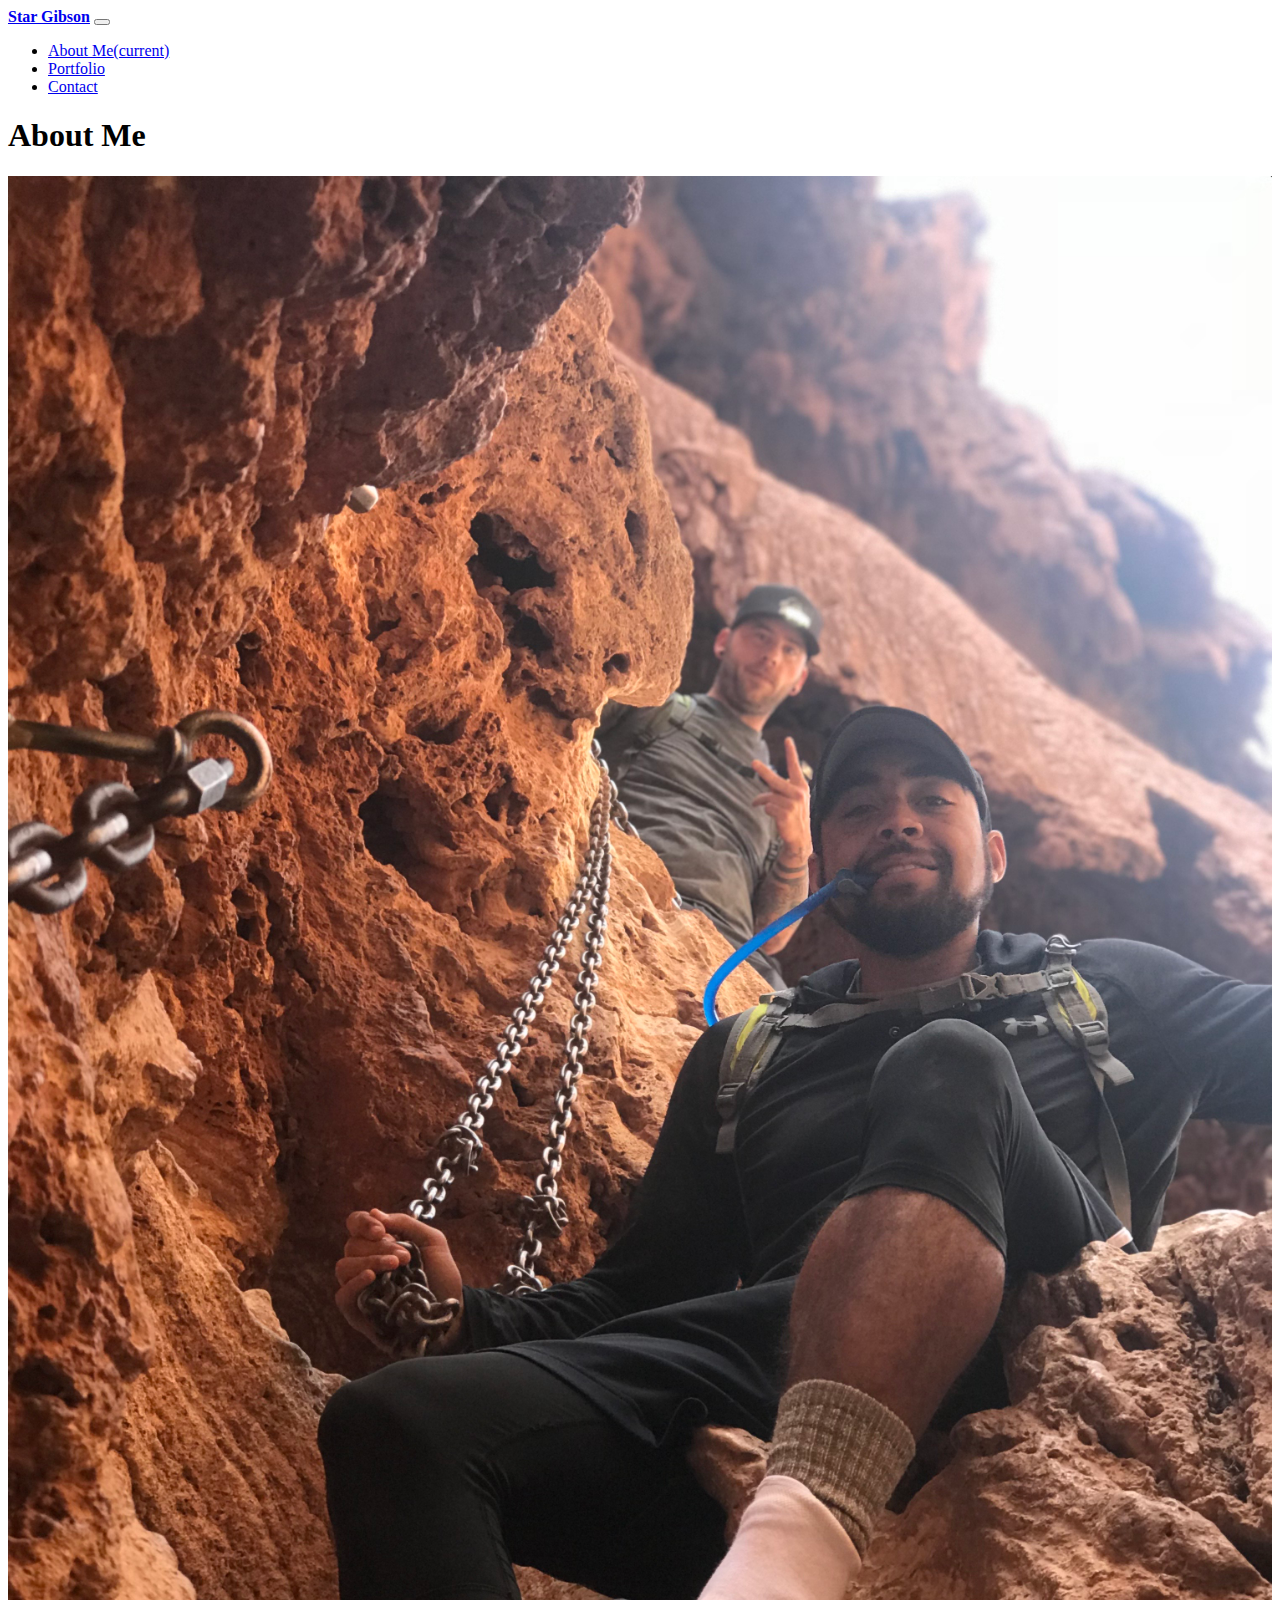
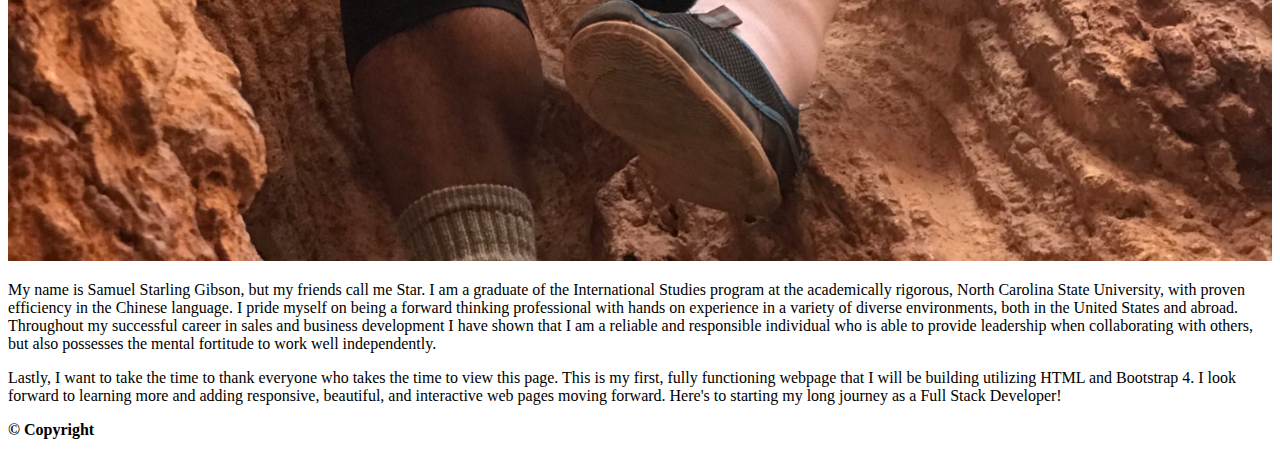
==== index.html @ b69a6e1e "Minor changes to index, added footer to all, completed base code for portfolio" ====
<!DOCTYPE html>
<html lang="en">

<head>
    <meta charset="UTF-8">
    <meta name="viewport" content="width=device-width, initial-scale=1.0">
    <link rel="stylesheet" href="https://cdn.jsdelivr.net/npm/bootstrap@4.5.3/dist/css/bootstrap.min.css"
        integrity="sha384-TX8t27EcRE3e/ihU7zmQxVncDAy5uIKz4rEkgIXeMed4M0jlfIDPvg6uqKI2xXr2" crossorigin="anonymous">
    <title>About Me</title>
</head>

<body>

    <!--Navigation-->
    <nav class="navbar navbar-expand-lg navbar-dark bg-primary">
        <strong><a class="navbar-brand" href="#">Star Gibson</a></strong>
        <button class="navbar-toggler" type="button" data-toggle="collapse" data-target="#navbarSupportedContent"
            aria-controls="navbarSupportedContent" aria-expanded="false" aria-label="Toggle navigation">
            <span class="navbar-toggler-icon"></span>
        </button>
        <div class="collapse navbar-collapse" id="navbarSupportedContent">
            <ul class="navbar-nav ml-auto">
                <li class="nav-item active">
                    <a class="nav-link" href="index.html">About Me<span class="sr-only">(current)</span></a>
                </li>
                <li class="nav-item">
                    <a class="nav-link" href="portfolio.html">Portfolio</a>
                </li>
                <li class="nav-item">
                    <a class="nav-link" href="contact.html">Contact</a>
                </li>
            </ul>
        </div>
    </nav>
    <!--Navigation Ends-->

    <!--Card Begins-->
    <section class="card container mt-5">
        <div class="card-body">
            <div class="container">
                <div class="card-title">
                    <h1>About Me</h1>
                </div>
                <!--Ends Card Title-->
                <!--Start of Row 1-->
                <div class="row">
                    <div class="col-md-4 col-xs-12">
                        <!--Photo-->
                        <p>
                            <img class="image-responsive" src="Photo/IMG_2646.jpeg" width="100%" height="ml-auto" />
                        </p>
                    </div>
                    <!--End of Photo-->
                    <div class="col-md-8">
                        <!--P1-->
                        <p>
                            My name is Samuel Starling Gibson, but my friends call me Star. I am a graduate of the
                            International
                            Studies
                            program at the academically rigorous, North Carolina State University, with proven
                            efficiency in the
                            Chinese
                            language. I pride myself on being a forward thinking professional with hands on experience
                            in a
                            variety of
                            diverse environments, both in the United States and abroad. Throughout my successful career
                            in sales
                            and
                            business development I have shown that I am a reliable and responsible individual who is
                            able to
                            provide
                            leadership when collaborating with others, but also possesses the mental fortitude to work
                            well
                            independently.
                        </p>
                        <!--P2-->
                        <p>
                            Lastly, I want to take the time to thank everyone who takes the time to view this page. This
                            is my
                            first, fully
                            functioning webpage that I will be building utilizing HTML and Bootstrap 4. I look forward
                            to
                            learning more and
                            adding responsive, beautiful, and interactive web pages moving forward. Here's to starting
                            my long
                            journey as a
                            Full Stack Developer!
                        </p>
                    </div>
                </div>
                <!--End of Row-->
            </div>
            <!--End of Container-->
        </div>
        <!--End of Card Body-->
    </section>
    <!--End of Section-->

    <footer class = "py-3">
        <div class ="container text-center">
        <strong><p> &#169; Copyright</p></strong>
    </div>
    </footer>

    <!--JavaScript/jQuery-->
    <script src="https://code.jquery.com/jquery-3.4.1.slim.min.js"
        integrity="sha384-J6qa4849blE2+poT4WnyKhv5vZF5SrPo0iEjwBvKU7imGFAV0wwj1yYfoRSJoZ+n"
        crossorigin="anonymous"></script>
    <script src="https://cdn.jsdelivr.net/npm/popper.js@1.16.0/dist/umd/popper.min.js"
        integrity="sha384-Q6E9RHvbIyZFJoft+2mJbHaEWldlvI9IOYy5n3zV9zzTtmI3UksdQRVvoxMfooAo"
        crossorigin="anonymous"></script>
    <script src="https://stackpath.bootstrapcdn.com/bootstrap/4.4.1/js/bootstrap.min.js"
        integrity="sha384-wfSDF2E50Y2D1uUdj0O3uMBJnjuUD4Ih7YwaYd1iqfktj0Uod8GCExl3Og8ifwB6"
        crossorigin="anonymous"></script>

</body>

</html>
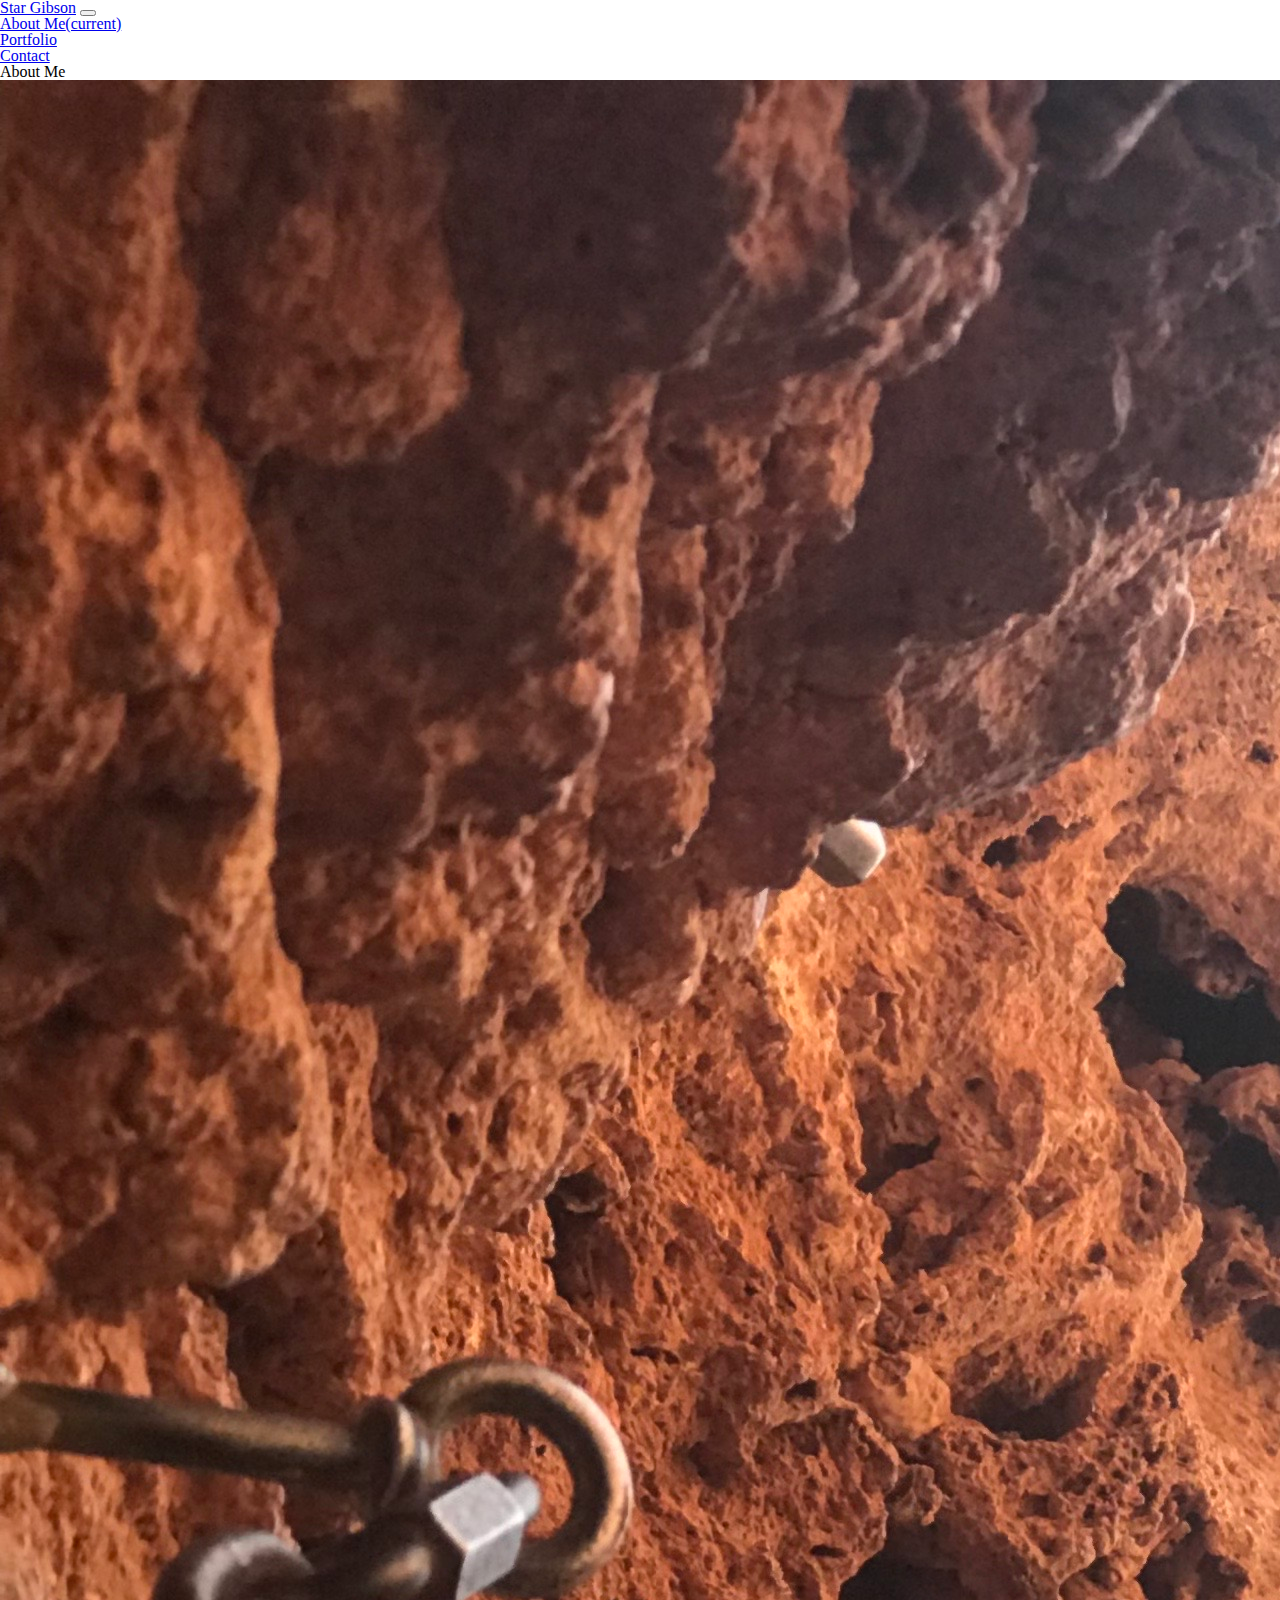
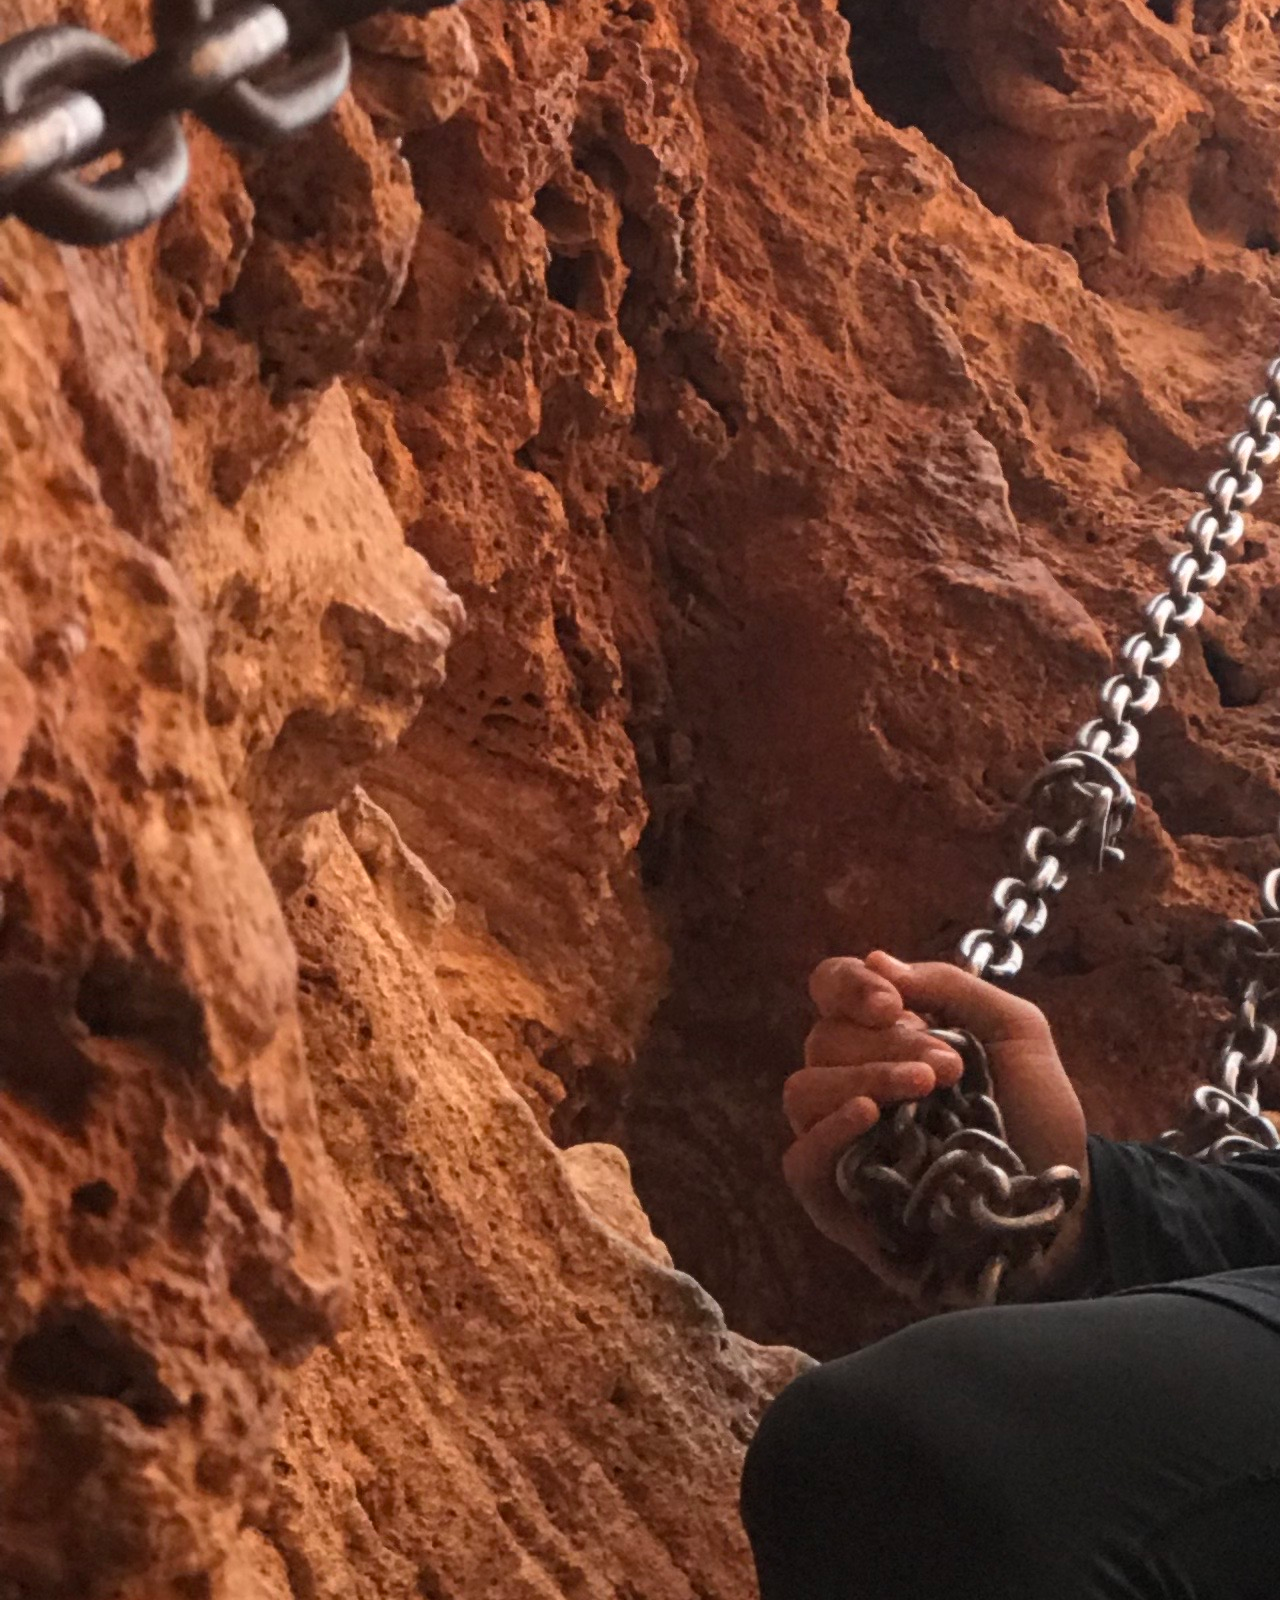
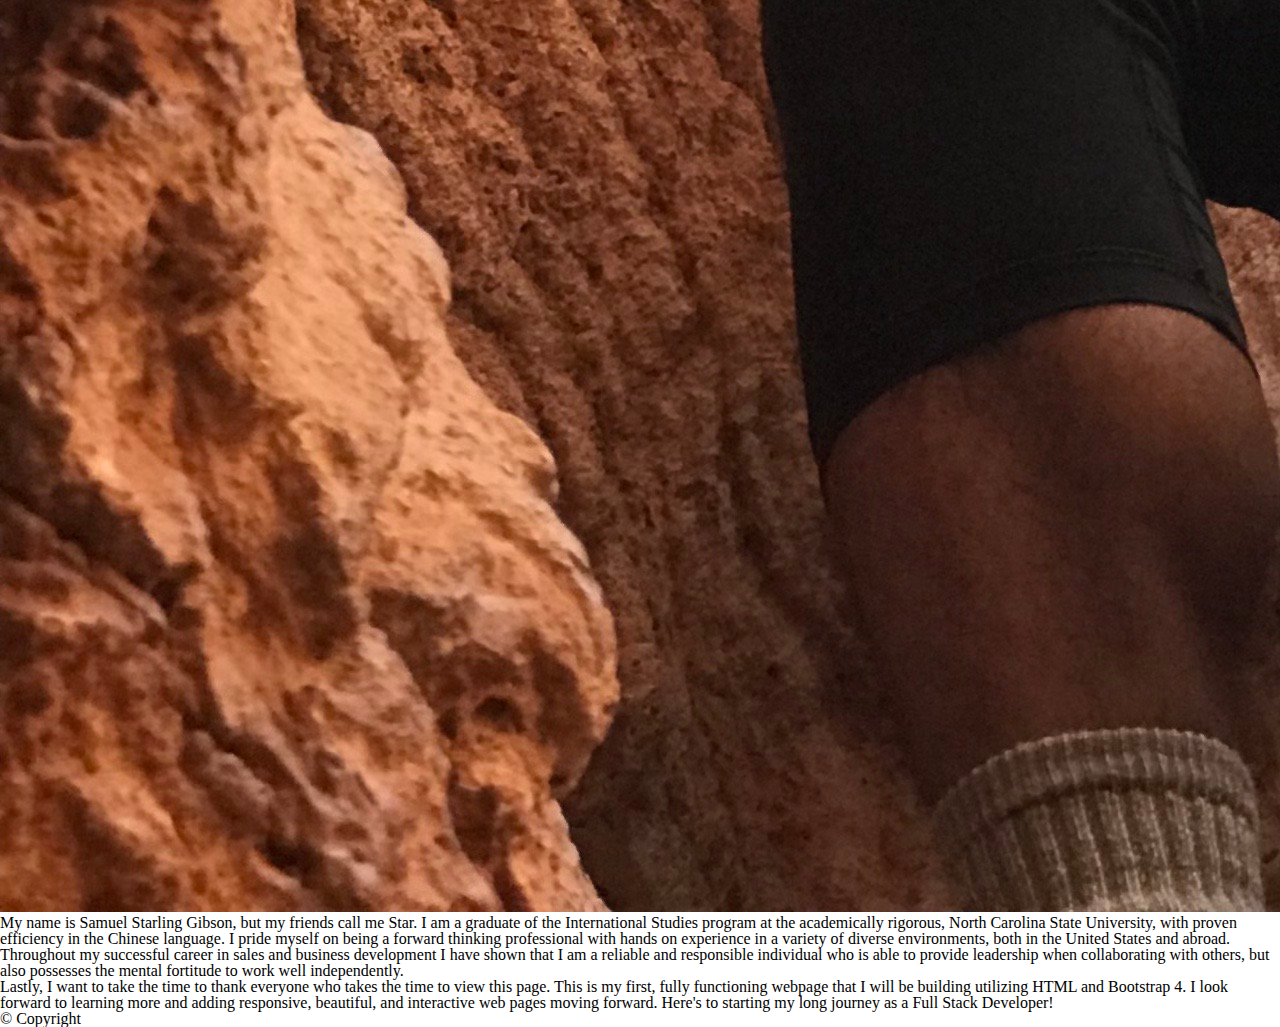
==== commit e0328629: "Added CSS files, fixed index error via validator" ====
--- a/index.html
+++ b/index.html
@@ -4,6 +4,7 @@
 <head>
     <meta charset="UTF-8">
     <meta name="viewport" content="width=device-width, initial-scale=1.0">
+    <link rel="stylesheet" href="reset.css">
     <link rel="stylesheet" href="https://cdn.jsdelivr.net/npm/bootstrap@4.5.3/dist/css/bootstrap.min.css"
         integrity="sha384-TX8t27EcRE3e/ihU7zmQxVncDAy5uIKz4rEkgIXeMed4M0jlfIDPvg6uqKI2xXr2" crossorigin="anonymous">
     <title>About Me</title>
@@ -46,9 +47,9 @@
                 <div class="row">
                     <div class="col-md-4 col-xs-12">
                         <!--Photo-->
-                        <p>
-                            <img class="image-responsive" src="Photo/IMG_2646.jpeg" width="100%" height="ml-auto" />
-                        </p>
+                        <figure>
+                            <img class="img-fluid" src="Photo/IMG_2646.jpeg" alt="Picture of Star in Havasu"/>
+                        </figure>
                     </div>
                     <!--End of Photo-->
                     <div class="col-md-8">
@@ -98,7 +99,7 @@
 
     <footer class = "py-3">
         <div class ="container text-center">
-        <strong><p> &#169; Copyright</p></strong>
+        <p><strong> &#169; Copyright</strong></p>
     </div>
     </footer>
 
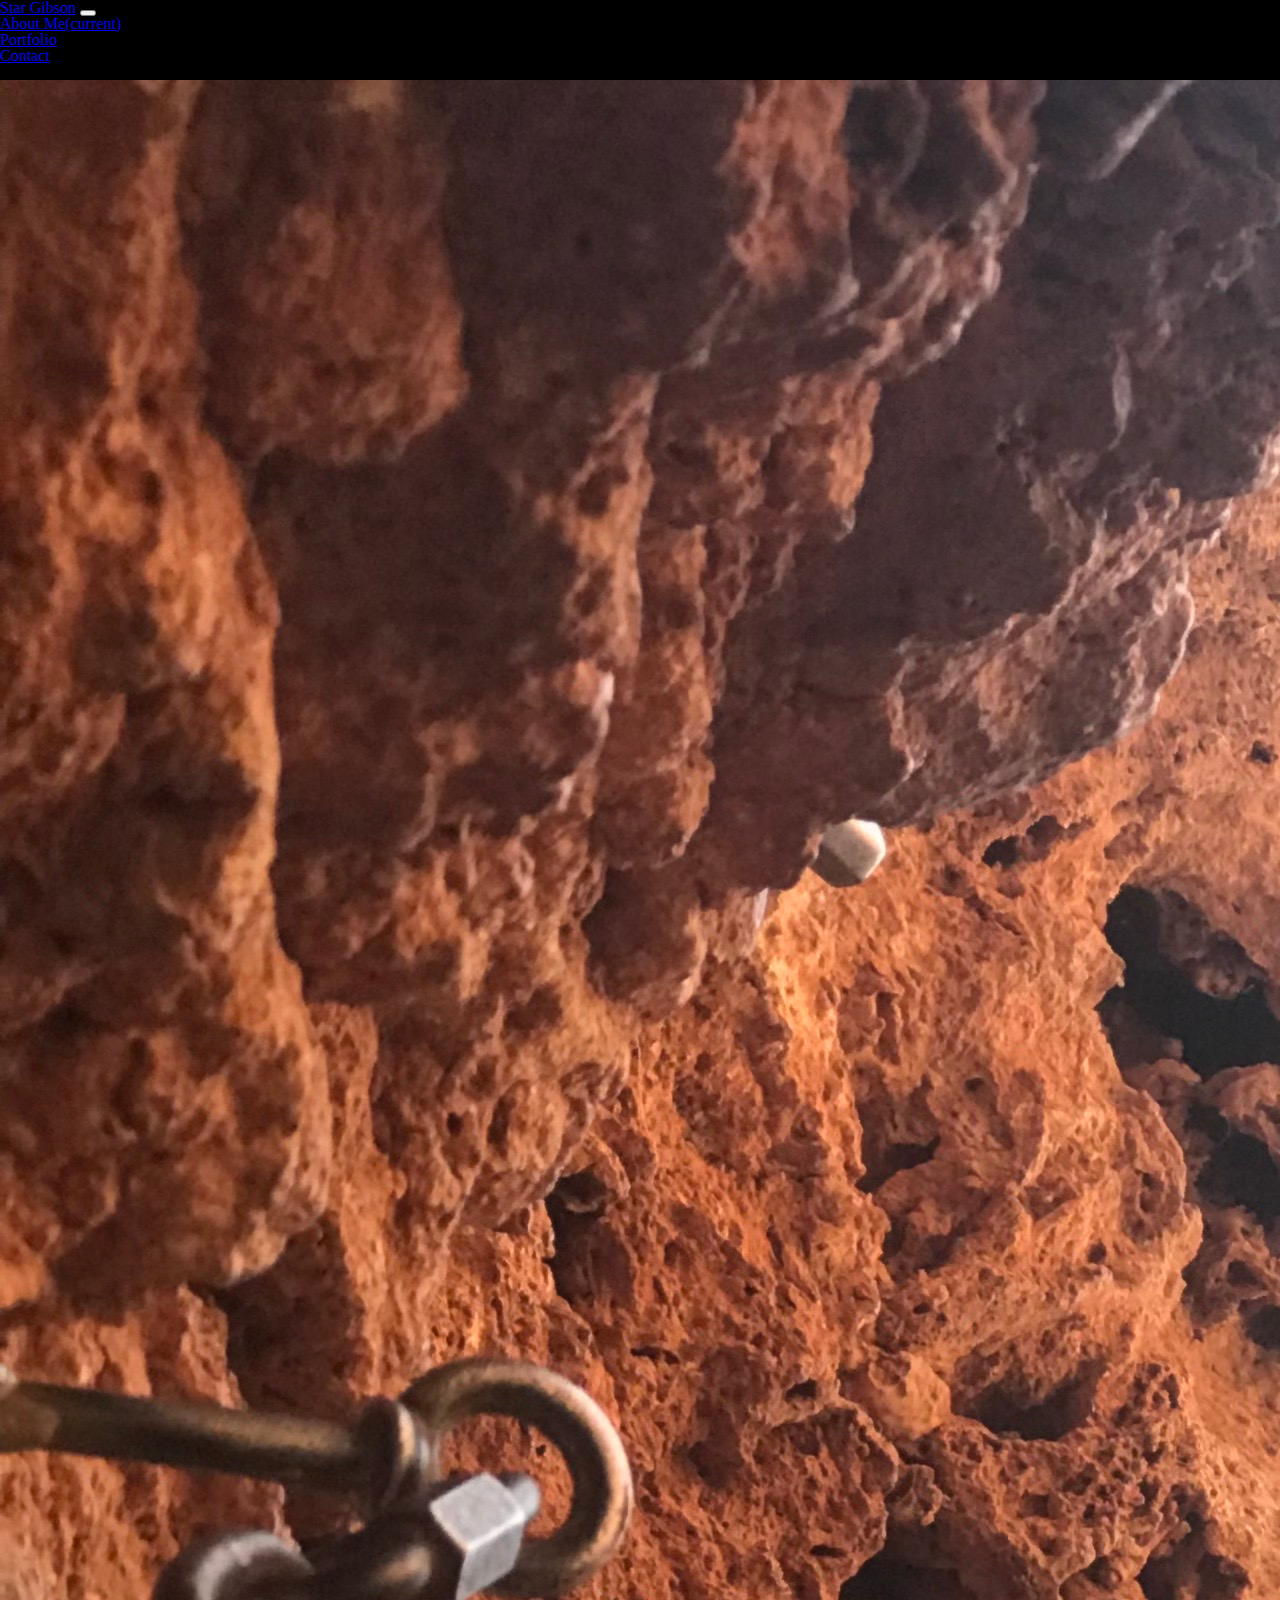
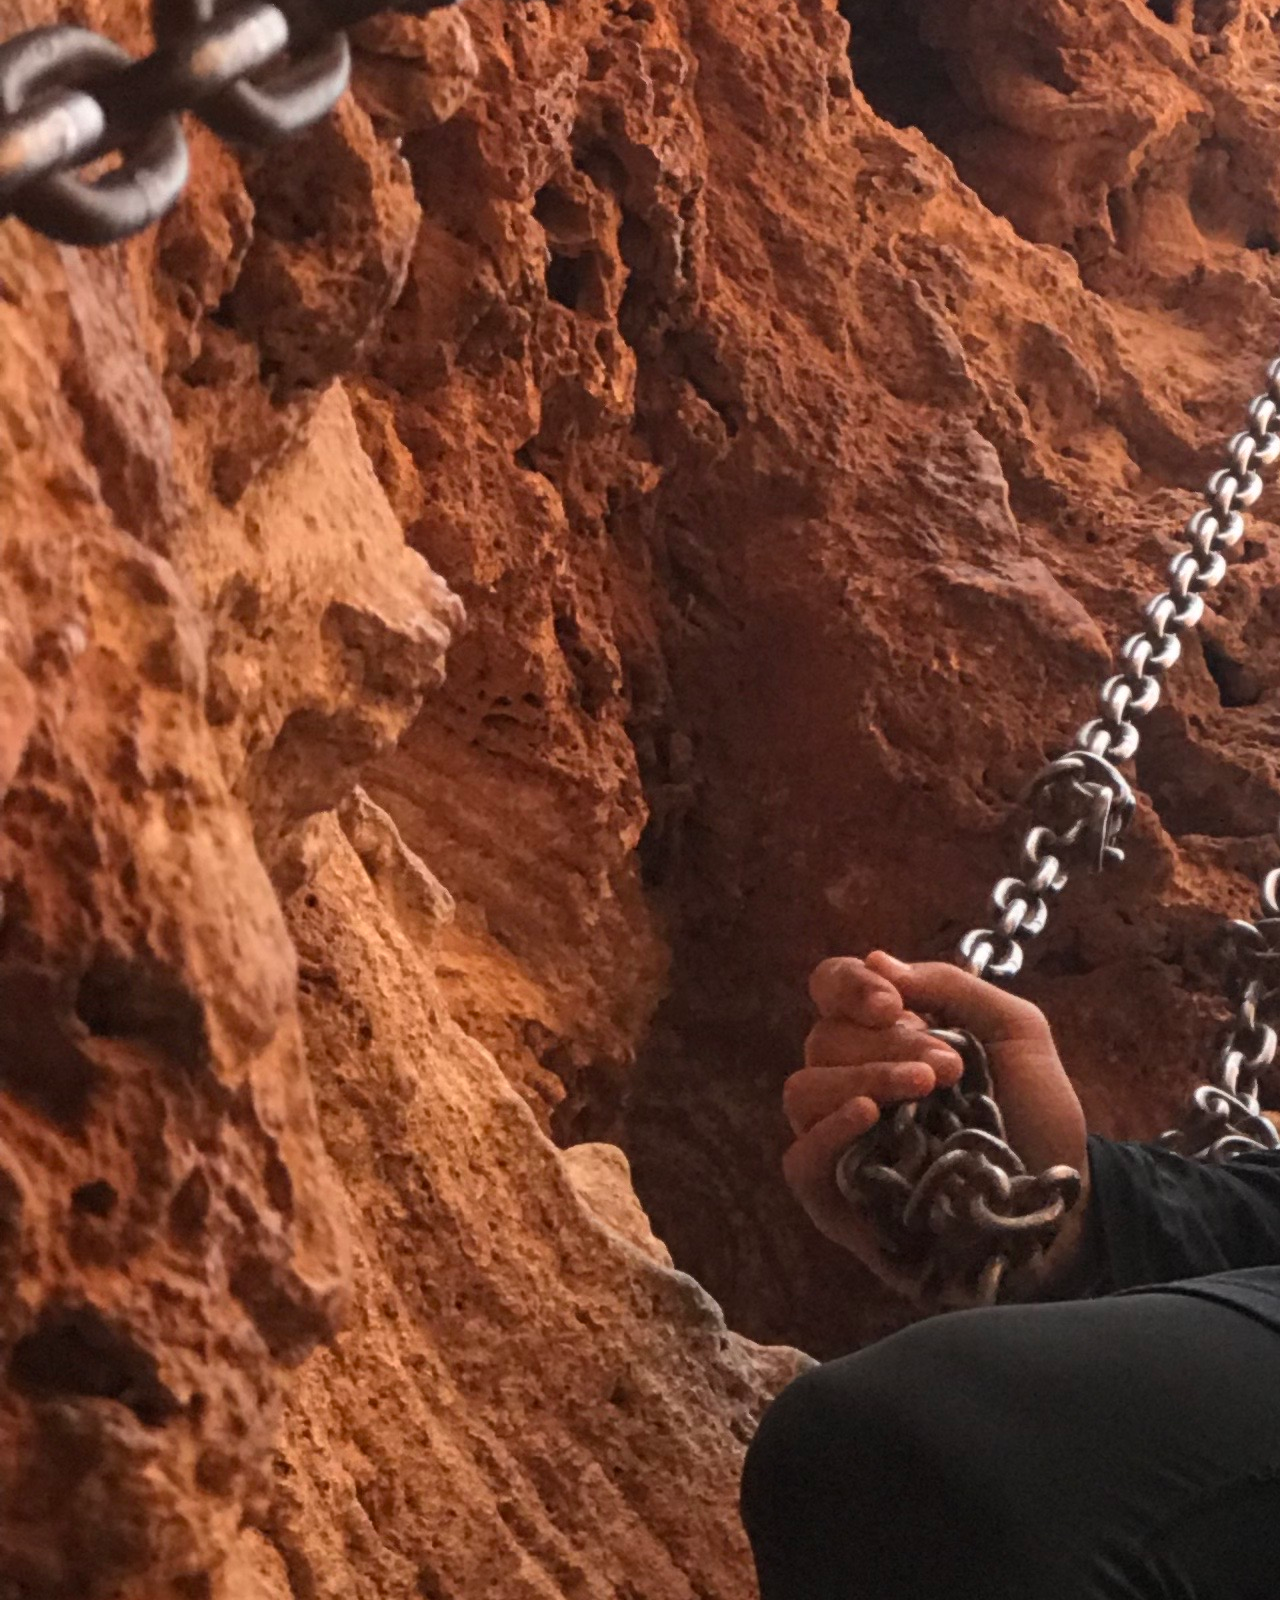
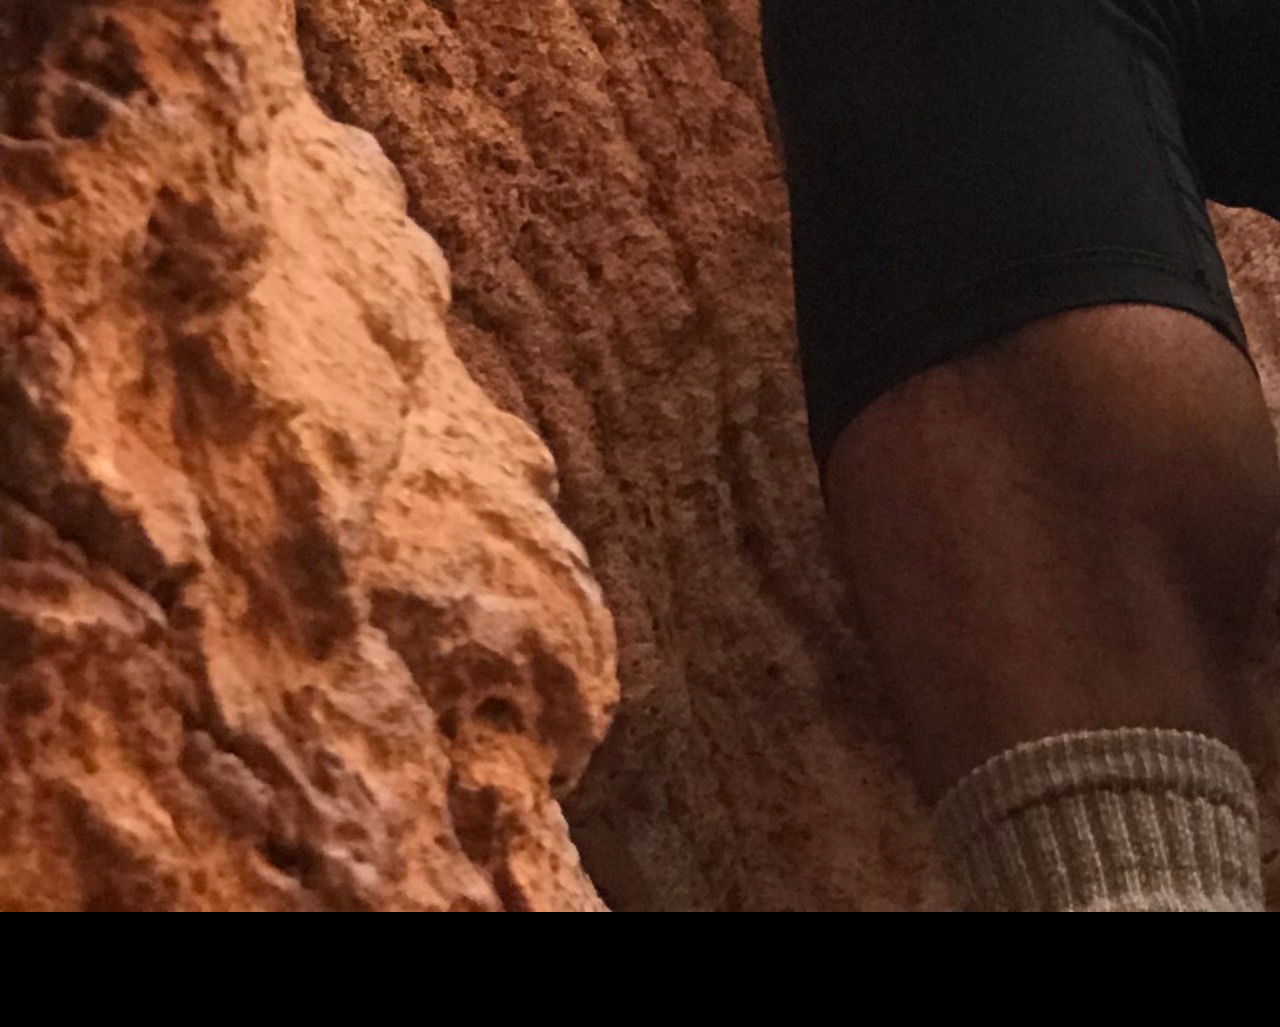
==== commit 23782ac0: "added css background color and minor changes to all images" ====
--- a/index.html
+++ b/index.html
@@ -7,14 +7,14 @@
     <link rel="stylesheet" href="reset.css">
     <link rel="stylesheet" href="https://cdn.jsdelivr.net/npm/bootstrap@4.5.3/dist/css/bootstrap.min.css"
         integrity="sha384-TX8t27EcRE3e/ihU7zmQxVncDAy5uIKz4rEkgIXeMed4M0jlfIDPvg6uqKI2xXr2" crossorigin="anonymous">
+        <link rel="stylesheet" href="style.css">
     <title>About Me</title>
 </head>
 
 <body>
-
-    <!--Navigation-->
+    <!--Navigation Start-->
     <nav class="navbar navbar-expand-lg navbar-dark bg-primary">
-        <strong><a class="navbar-brand" href="#">Star Gibson</a></strong>
+        <strong><a class="navbar-brand" href="https://www.linkedin.com/in/stargibson/" target="_blank">Star Gibson</a></strong>
         <button class="navbar-toggler" type="button" data-toggle="collapse" data-target="#navbarSupportedContent"
             aria-controls="navbarSupportedContent" aria-expanded="false" aria-label="Toggle navigation">
             <span class="navbar-toggler-icon"></span>
@@ -33,25 +33,24 @@
             </ul>
         </div>
     </nav>
-    <!--Navigation Ends-->
+    <!--Navigation End-->
 
-    <!--Card Begins-->
+    <!--Card Container Start-->
     <section class="card container mt-5">
         <div class="card-body">
             <div class="container">
                 <div class="card-title">
                     <h1>About Me</h1>
                 </div>
-                <!--Ends Card Title-->
-                <!--Start of Row 1-->
+                <!--Row Start-->
                 <div class="row">
                     <div class="col-md-4 col-xs-12">
                         <!--Photo-->
                         <figure>
-                            <img class="img-fluid" src="Photo/IMG_2646.jpeg" alt="Picture of Star in Havasu"/>
+                            <img class="img-fluid" src="Photos/IMG_2646.jpeg" alt="Picture of Star in Havasu" />
                         </figure>
                     </div>
-                    <!--End of Photo-->
+                    <!--Photo End-->
                     <div class="col-md-8">
                         <!--P1-->
                         <p>
@@ -89,18 +88,18 @@
                         </p>
                     </div>
                 </div>
-                <!--End of Row-->
+                <!--Row End-->
             </div>
-            <!--End of Container-->
         </div>
-        <!--End of Card Body-->
+        <!--Card Body End-->
     </section>
-    <!--End of Section-->
+    <!--Card Container End-->
 
-    <footer class = "py-3">
-        <div class ="container text-center">
-        <p><strong> &#169; Copyright</strong></p>
-    </div>
+    <!--Footer-->
+    <footer class="py-3">
+        <div class="container text-center">
+            <p><strong> &#169; Copyright</strong></p>
+        </div>
     </footer>
 
     <!--JavaScript/jQuery-->
@@ -113,7 +112,6 @@
     <script src="https://stackpath.bootstrapcdn.com/bootstrap/4.4.1/js/bootstrap.min.js"
         integrity="sha384-wfSDF2E50Y2D1uUdj0O3uMBJnjuUD4Ih7YwaYd1iqfktj0Uod8GCExl3Og8ifwB6"
         crossorigin="anonymous"></script>
-
 </body>
 
 </html>--- a/style.css
+++ b/style.css
@@ -0,0 +1,9 @@
+body {
+    background-color: #000000
+  }
+
+
+/* Background will be added at future date */
+  /*section {
+    background: url("Photos/sample.jpg");
+}*/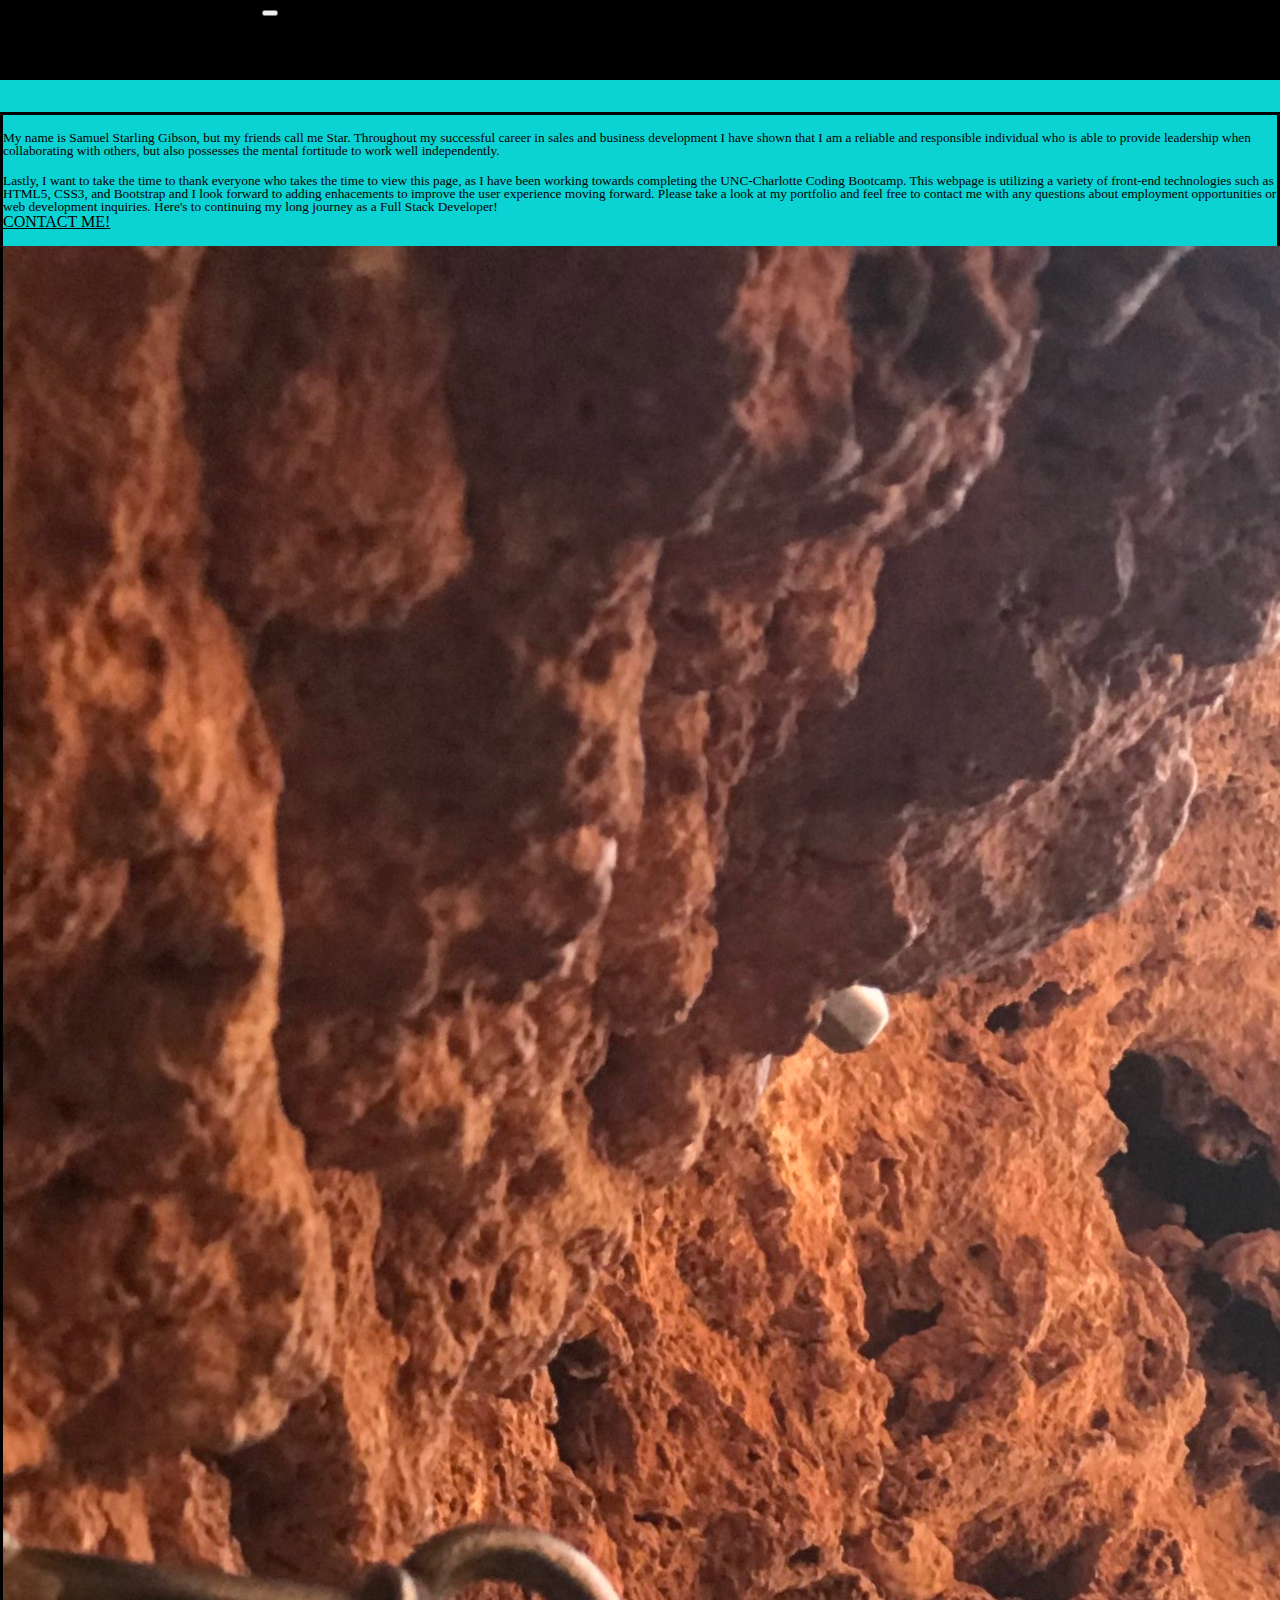
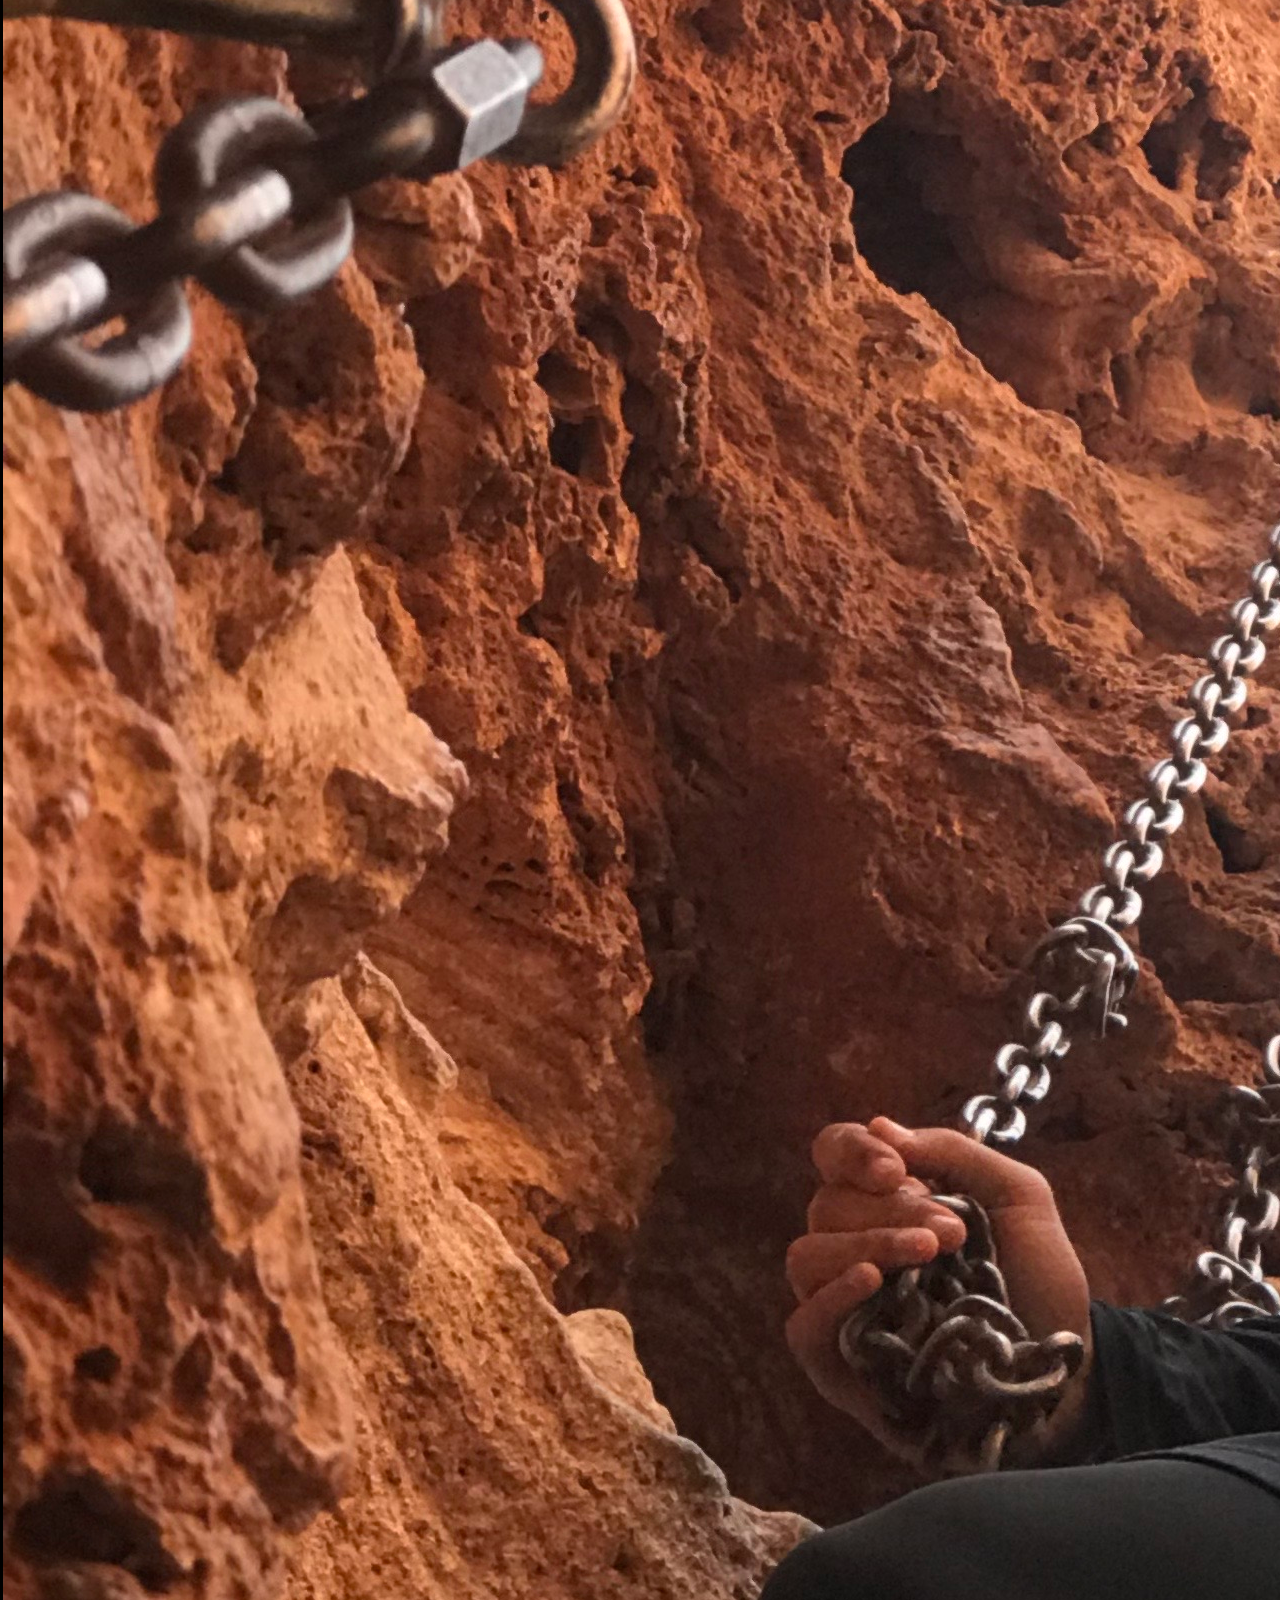
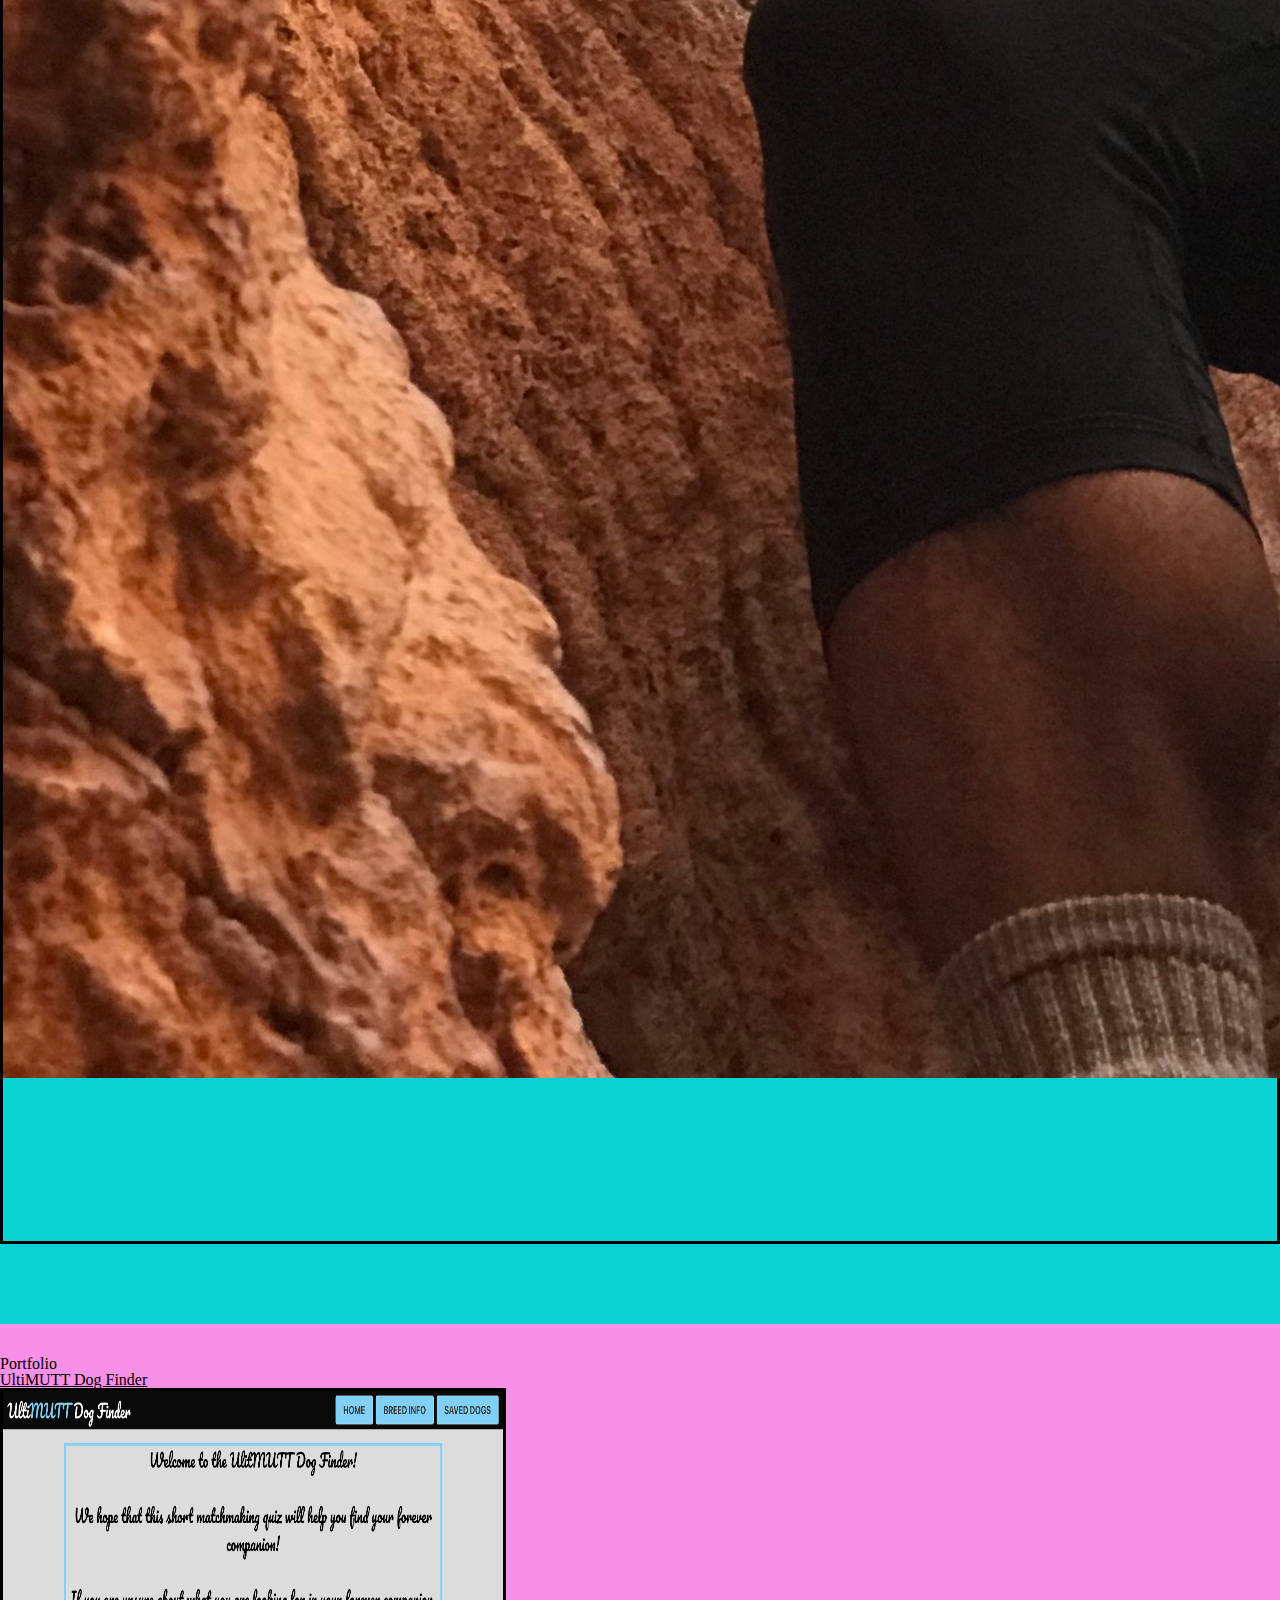
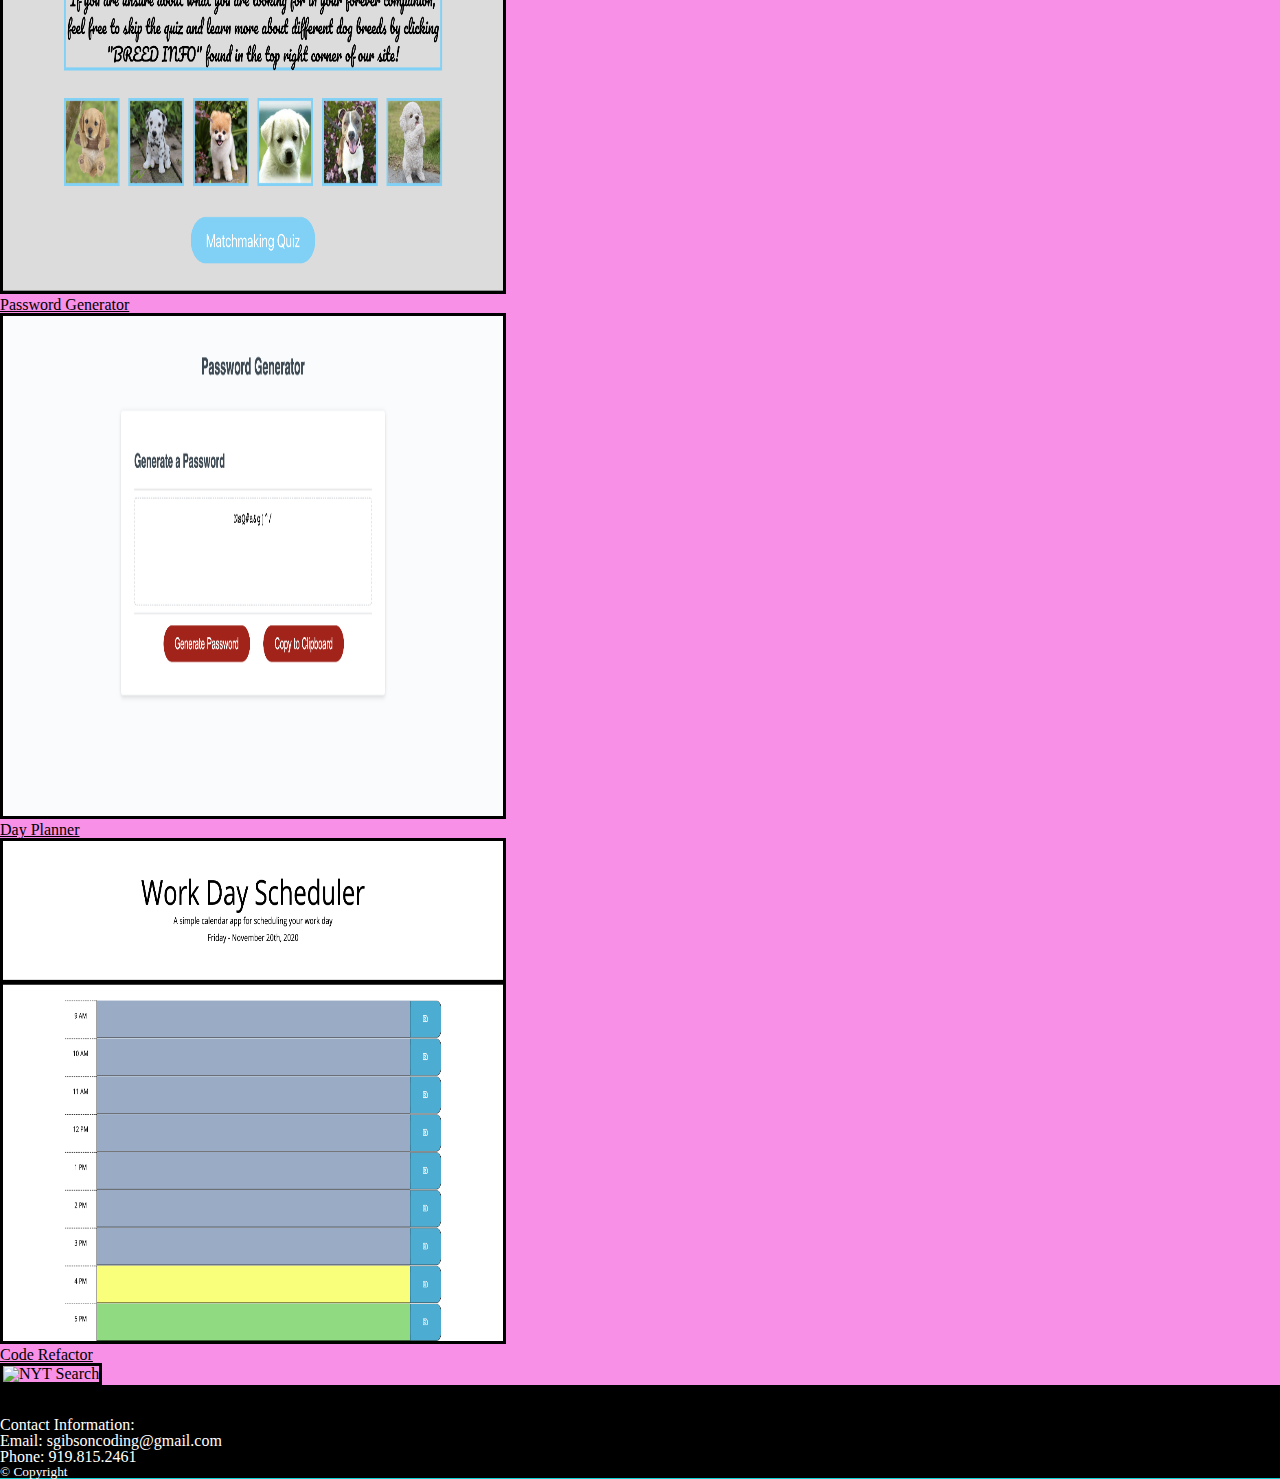
==== commit 25a76b17: "Updated Web Page with new style, future enhancements still to come" ====
--- a/index.html
+++ b/index.html
@@ -7,14 +7,15 @@
     <link rel="stylesheet" href="reset.css">
     <link rel="stylesheet" href="https://cdn.jsdelivr.net/npm/bootstrap@4.5.3/dist/css/bootstrap.min.css"
         integrity="sha384-TX8t27EcRE3e/ihU7zmQxVncDAy5uIKz4rEkgIXeMed4M0jlfIDPvg6uqKI2xXr2" crossorigin="anonymous">
-        <link rel="stylesheet" href="style.css">
+    <link rel="stylesheet" href="style.css">
     <title>About Me</title>
 </head>
 
 <body>
     <!--Navigation Start-->
-    <nav class="navbar navbar-expand-lg navbar-dark bg-primary">
-        <strong><a class="navbar-brand" href="https://www.linkedin.com/in/stargibson/" target="_blank">Star Gibson</a></strong>
+    <nav class="navbar navbar-expand-lg navbar-dark">
+        <strong><a class="navbar-brand" href="https://www.linkedin.com/in/stargibson/" target="_blank">Star
+                Gibson - Full Stack Web Developer</a></strong>
         <button class="navbar-toggler" type="button" data-toggle="collapse" data-target="#navbarSupportedContent"
             aria-controls="navbarSupportedContent" aria-expanded="false" aria-label="Toggle navigation">
             <span class="navbar-toggler-icon"></span>
@@ -22,85 +23,127 @@
         <div class="collapse navbar-collapse" id="navbarSupportedContent">
             <ul class="navbar-nav ml-auto">
                 <li class="nav-item active">
-                    <a class="nav-link" href="index.html">About Me<span class="sr-only">(current)</span></a>
+                    <a class="nav-link" href="https://github.com/Star-Gibson" target='_blank'>Github</a>
                 </li>
-                <li class="nav-item">
-                    <a class="nav-link" href="portfolio.html">Portfolio</a>
+                <li class="nav-item active">
+                    <a class="nav-link" href="#project">Portfolio</a>
                 </li>
-                <li class="nav-item">
-                    <a class="nav-link" href="contact.html">Contact</a>
+                <li class="nav-item active">
+                    <a class="nav-link" href="" target='_blank' download>Resume</a>
+                </li>
+                <li class="nav-item active">
+                    <a class="nav-link" href="#contact">Contact</a>
                 </li>
             </ul>
         </div>
     </nav>
     <!--Navigation End-->
 
-    <!--Card Container Start-->
-    <section class="card container mt-5">
-        <div class="card-body">
-            <div class="container">
-                <div class="card-title">
-                    <h1>About Me</h1>
+    <!--Header-->
+    <header>
+        <br> <br>
+        <!--Container Start-->
+        <div class="container h-100">
+            <!--Row Start-->
+            <div class="row h-100" id='main'>
+                <div class="col-lg-7 mx-auto">
+                    <div class='header-content mx-auto'>
+                        <h3 class='mb-5'>
+                            <br>
+                            <!--P1-->
+                            <p>
+                                My name is Samuel Starling Gibson, but my friends call me Star. Throughout my successful career in sales and business development I have shown that I am a reliable and responsible individual who is able to provide leadership when collaborating with others, but also possesses the mental fortitude to work well independently.
+                            </p>
+                            <br>
+                            <!--P2-->
+                            <p>
+                                Lastly, I want to take the time to thank everyone who takes the time to view this page, as I have been working towards completing the UNC-Charlotte Coding Bootcamp. This webpage is utilizing a variety of front-end technologies such as HTML5, CSS3, and Bootstrap and I look forward to adding enhacements to improve the user experience moving forward. Please take a look at my portfolio and feel free to contact me with any questions about employment opportunities or web development inquiries. Here's to continuing my long journey as a Full Stack Developer!
+                            </p>
+                        </h3>
+                        <a href="mailto: sgibsoncoding@gmail.com" class="btn btn-outline-dark"><strong>CONTACT
+                                ME!</strong></a>
+                    </div>
+                    <br>
                 </div>
-                <!--Row Start-->
-                <div class="row">
-                    <div class="col-md-4 col-xs-12">
-                        <!--Photo-->
-                        <figure>
-                            <img class="img-fluid" src="Photos/IMG_2646.jpeg" alt="Picture of Star in Havasu" />
-                        </figure>
-                    </div>
-                    <!--Photo End-->
-                    <div class="col-md-8">
-                        <!--P1-->
-                        <p>
-                            My name is Samuel Starling Gibson, but my friends call me Star. I am a graduate of the
-                            International
-                            Studies
-                            program at the academically rigorous, North Carolina State University, with proven
-                            efficiency in the
-                            Chinese
-                            language. I pride myself on being a forward thinking professional with hands on experience
-                            in a
-                            variety of
-                            diverse environments, both in the United States and abroad. Throughout my successful career
-                            in sales
-                            and
-                            business development I have shown that I am a reliable and responsible individual who is
-                            able to
-                            provide
-                            leadership when collaborating with others, but also possesses the mental fortitude to work
-                            well
-                            independently.
-                        </p>
-                        <!--P2-->
-                        <p>
-                            Lastly, I want to take the time to thank everyone who takes the time to view this page. This
-                            is my
-                            first, fully
-                            functioning webpage that I will be building utilizing HTML and Bootstrap 4. I look forward
-                            to
-                            learning more and
-                            adding responsive, beautiful, and interactive web pages moving forward. Here's to starting
-                            my long
-                            journey as a
-                            Full Stack Developer!
-                        </p>
-                    </div>
+                <div class="col-lg-5 my-auto mx-auto" id='havasu'>
+                    <!--Image-->
+                    <img src="img/IMG_2646.jpeg" class="img-fluid" id=image alt="Picture of myself">
+                    
                 </div>
-                <!--Row End-->
+            </div>
+            <!--Row End-->
+        </div>
+    </header>
+    <!--End of Header-->
+
+    <!--Project Section-->
+    <section class='text-center project' id='project'>
+        <div class="container">
+            <br><br>
+            <h1><strong>Portfolio</strong></h1>
+            <div class="row justify-content-center">
+                <div class="cols-md-3">
+
+                    <figure class="col m-3 p-3">
+                        <h1><a href='https://github.com/marenhamby/UltiMutt_dog_finder'>UltiMUTT Dog Finder</h1></a>
+                        <img class="image-fluid projects"
+                            src="img/marenhamby.github.io_UltiMutt_dog_finder_index.html.png" alt="UltiMUTT Dog Finder"
+                            width="500" height="500">
+                    </figure>
+                </div>
+                <div class="cols-md-3">
+
+                    <figure class="col m-3 p-3">
+                        <h1><a href='https://github.com/Star-Gibson/password_generator'>Password Generator</h1></a>
+                        <img class="image-fluid projects" src="img/star-gibson.github.io_password_generator_.png"
+                            alt="Password Generator" width="500" height="500">
+                    </figure>
+                </div>
+                <div class="cols-md-3">
+
+                    <figure class="col m-3 p-3">
+                        <h1><a href='https://github.com/Star-Gibson/day__planner'>Day Planner</h1></a>
+                        <img class="image-fluid projects" src="img/star-gibson.github.io_day__planner_.png"
+                            alt="Day Planner" width="500" height="500">
+                    </figure>
+                </div>
+                <div class="cols-md-3">
+
+                    <figure class="col m-3 p-3">
+                        <h1><a href='https://github.com/Star-Gibson/code_refactor'>Code Refactor</h1></a>
+                        <img class="image-fluid projects" src="img/star-gibson.github.io_code_refactor_.png"
+                            alt="NYT Search" width="500" height="500">
+                    </figure>
+                </div>
             </div>
         </div>
-        <!--Card Body End-->
     </section>
-    <!--Card Container End-->
+    <!--Projects End-->
 
-    <!--Footer-->
-    <footer class="py-3">
-        <div class="container text-center">
-            <p><strong> &#169; Copyright</strong></p>
-        </div>
-    </footer>
+    <!--Contact Information-->
+    <div id='contactMe'>
+        <br>
+        <section>
+            <div class="container text-center" id='contact'>
+                <br>
+                <div class='justify-content-center'>
+                    <h1>Contact Information:</h1>
+                    <h2>Email: sgibsoncoding@gmail.com</h2>
+                    <h2>Phone: 919.815.2461</h2>
+                </div>
+
+
+
+            </div>
+        </section>
+
+        <!--Footer-->
+        <footer class="py-3">
+            <div class="container text-center">
+                <p><strong> &#169; Copyright</strong></p>
+            </div>
+        </footer>
+    </div>
 
     <!--JavaScript/jQuery-->
     <script src="https://code.jquery.com/jquery-3.4.1.slim.min.js"
--- a/style.css
+++ b/style.css
@@ -1,9 +1,50 @@
+nav{background: black;}
+
 body {
-    background-color: #000000
+    background-color: #0bd3d3;
   }
 
+footer {
+    color: #ffffff;
+}
 
-/* Background will be added at future date */
-  /*section {
-    background: url("Photos/sample.jpg");
-}*/+p {
+  margin-top: auto;
+  font-size: smaller;
+}
+
+#image{
+  margin-bottom: 10rem;
+}
+
+a{
+  color: black;
+}
+
+#main {
+  border: solid;
+  
+  margin-bottom: 5rem;
+}
+
+
+
+
+#havasu{
+  padding-right: 0;
+}
+
+.project{
+  background: #f890e7;
+}
+.projects{
+  border: solid;
+}
+
+#contact{
+  color:  white;
+}
+
+#contactMe{
+  background-color: black;
+}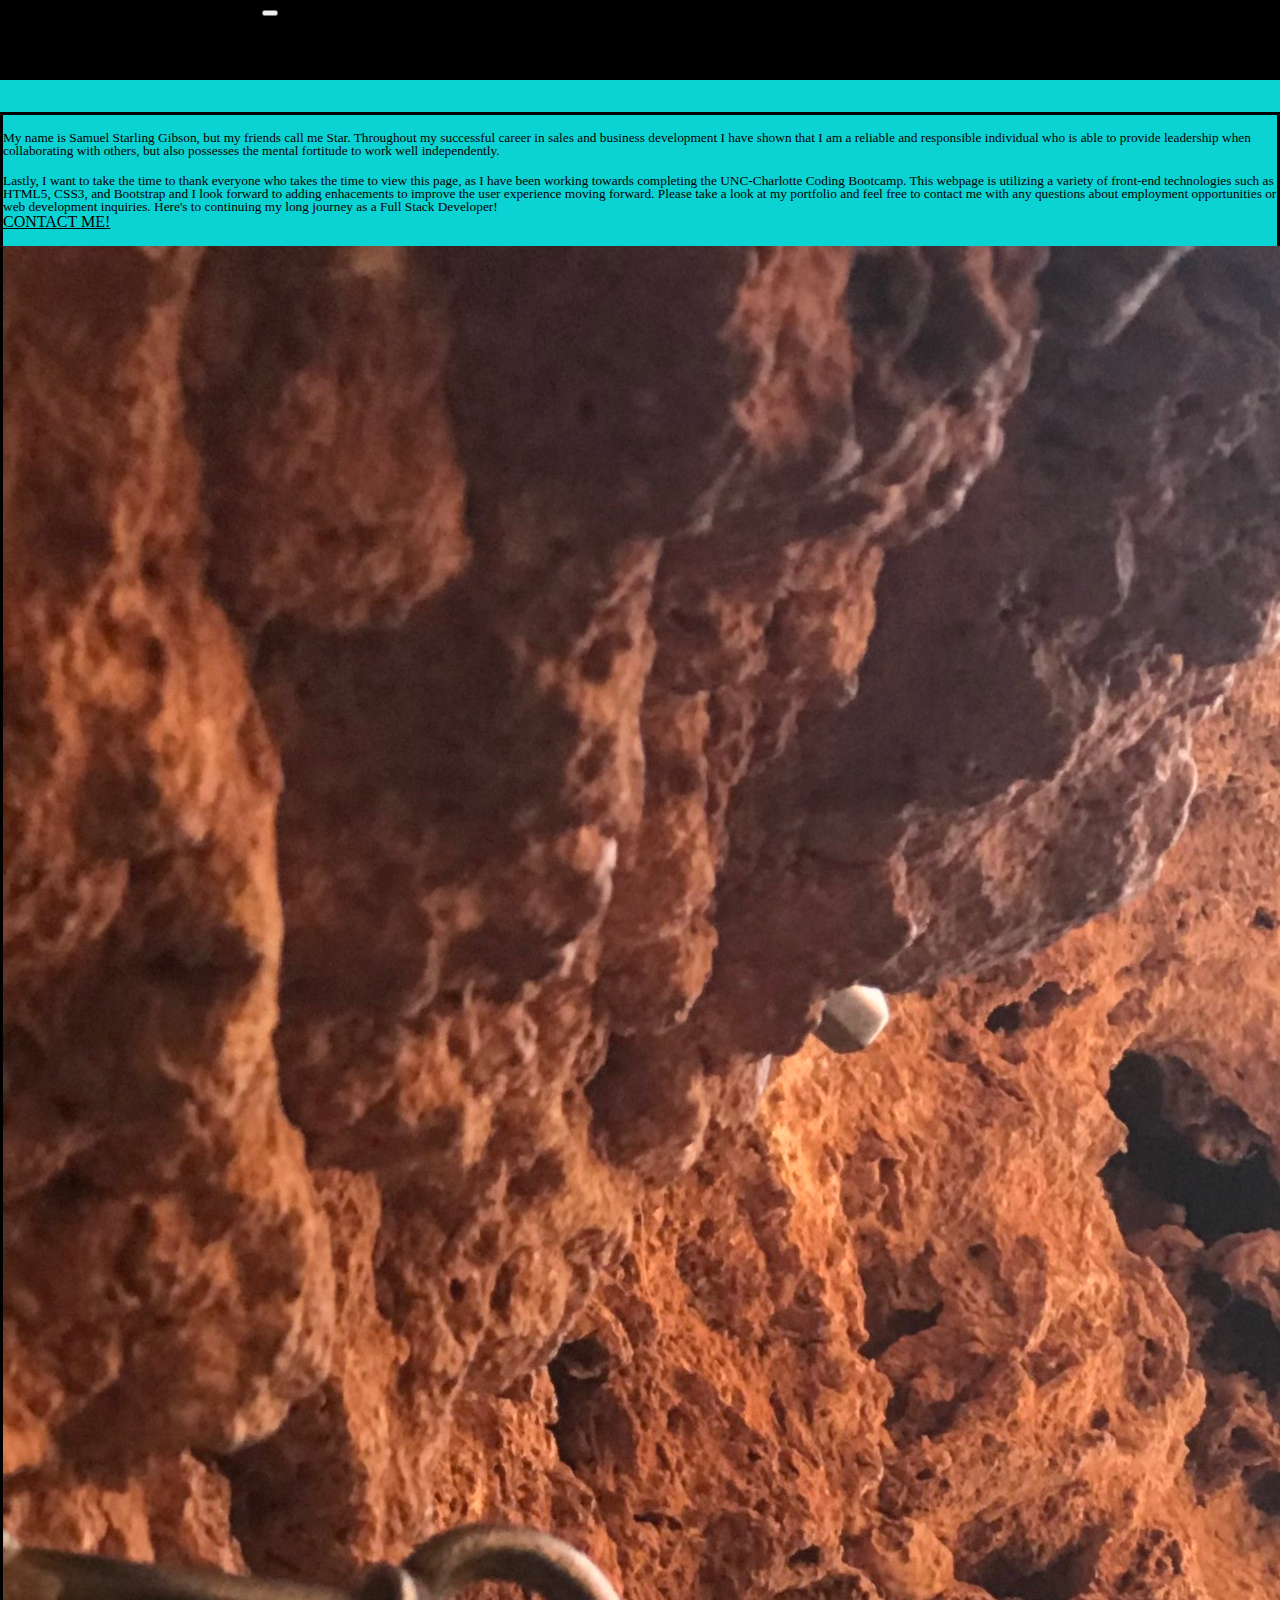
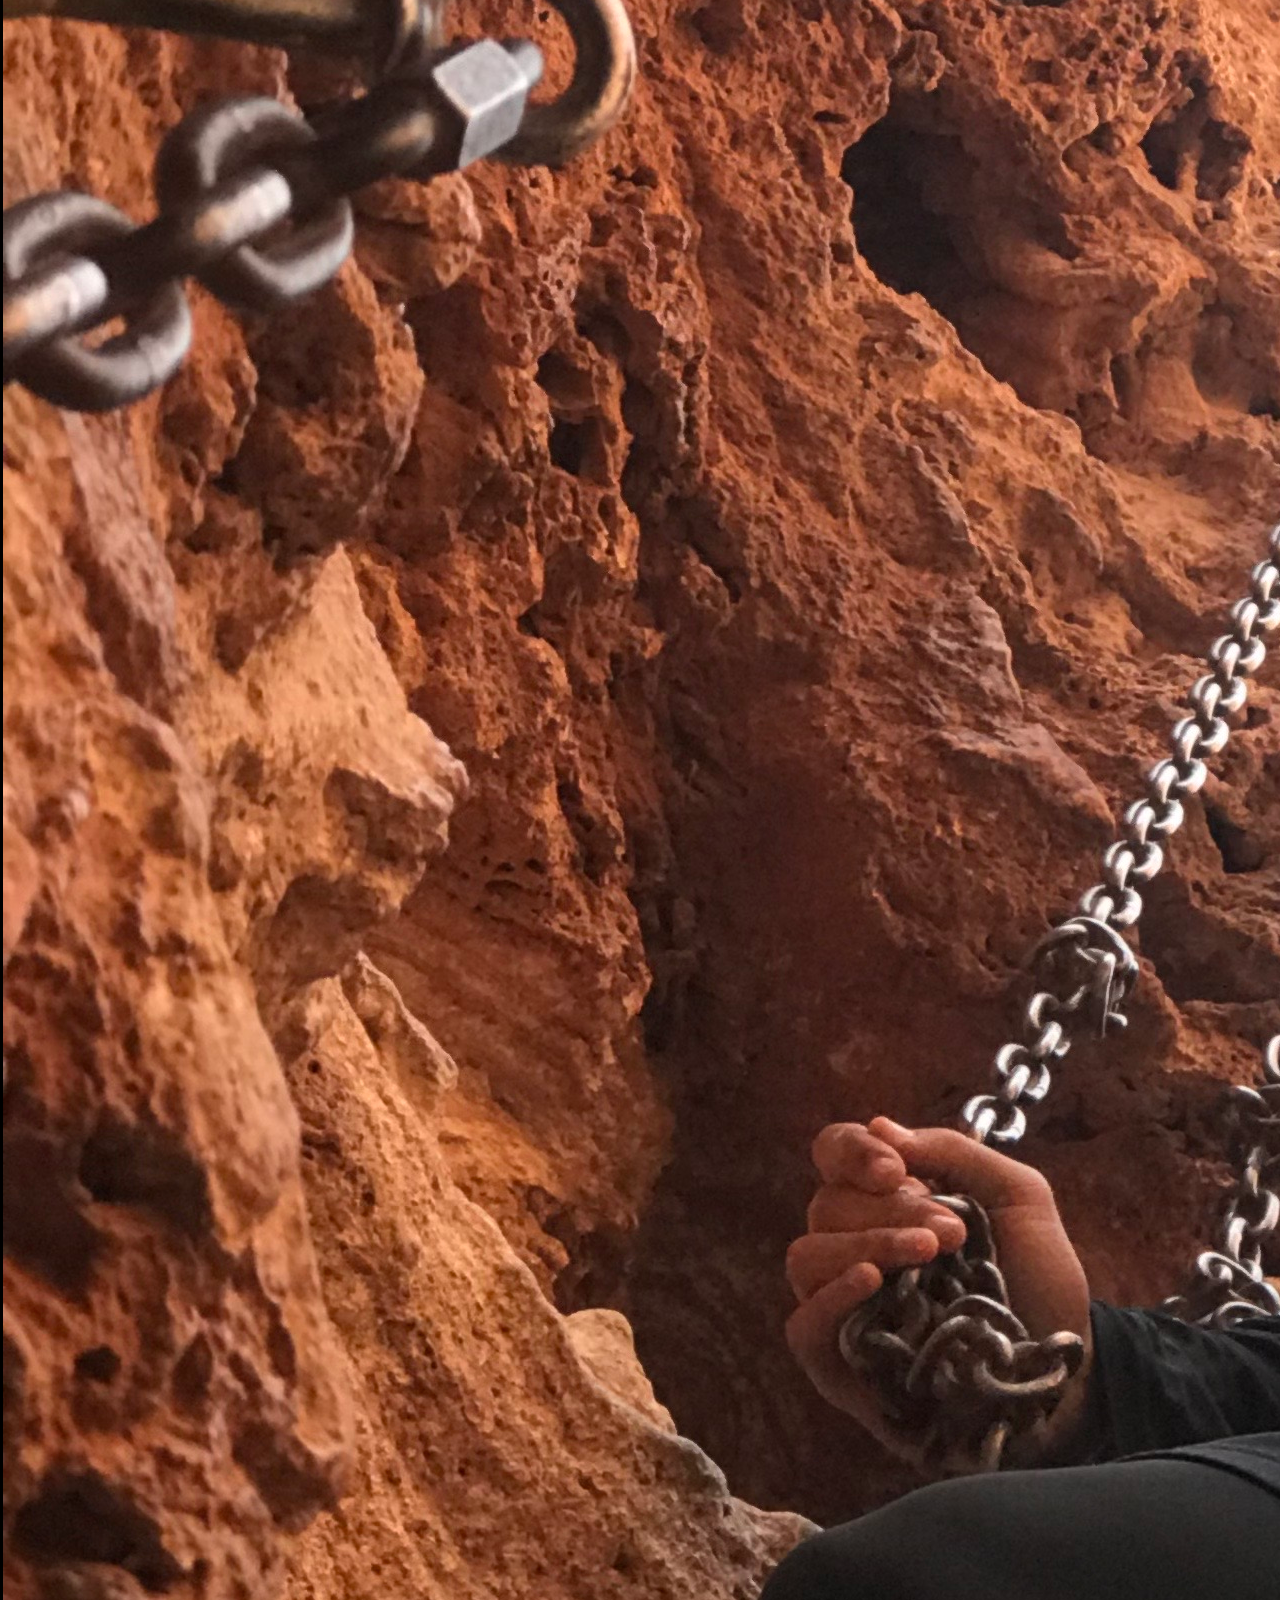
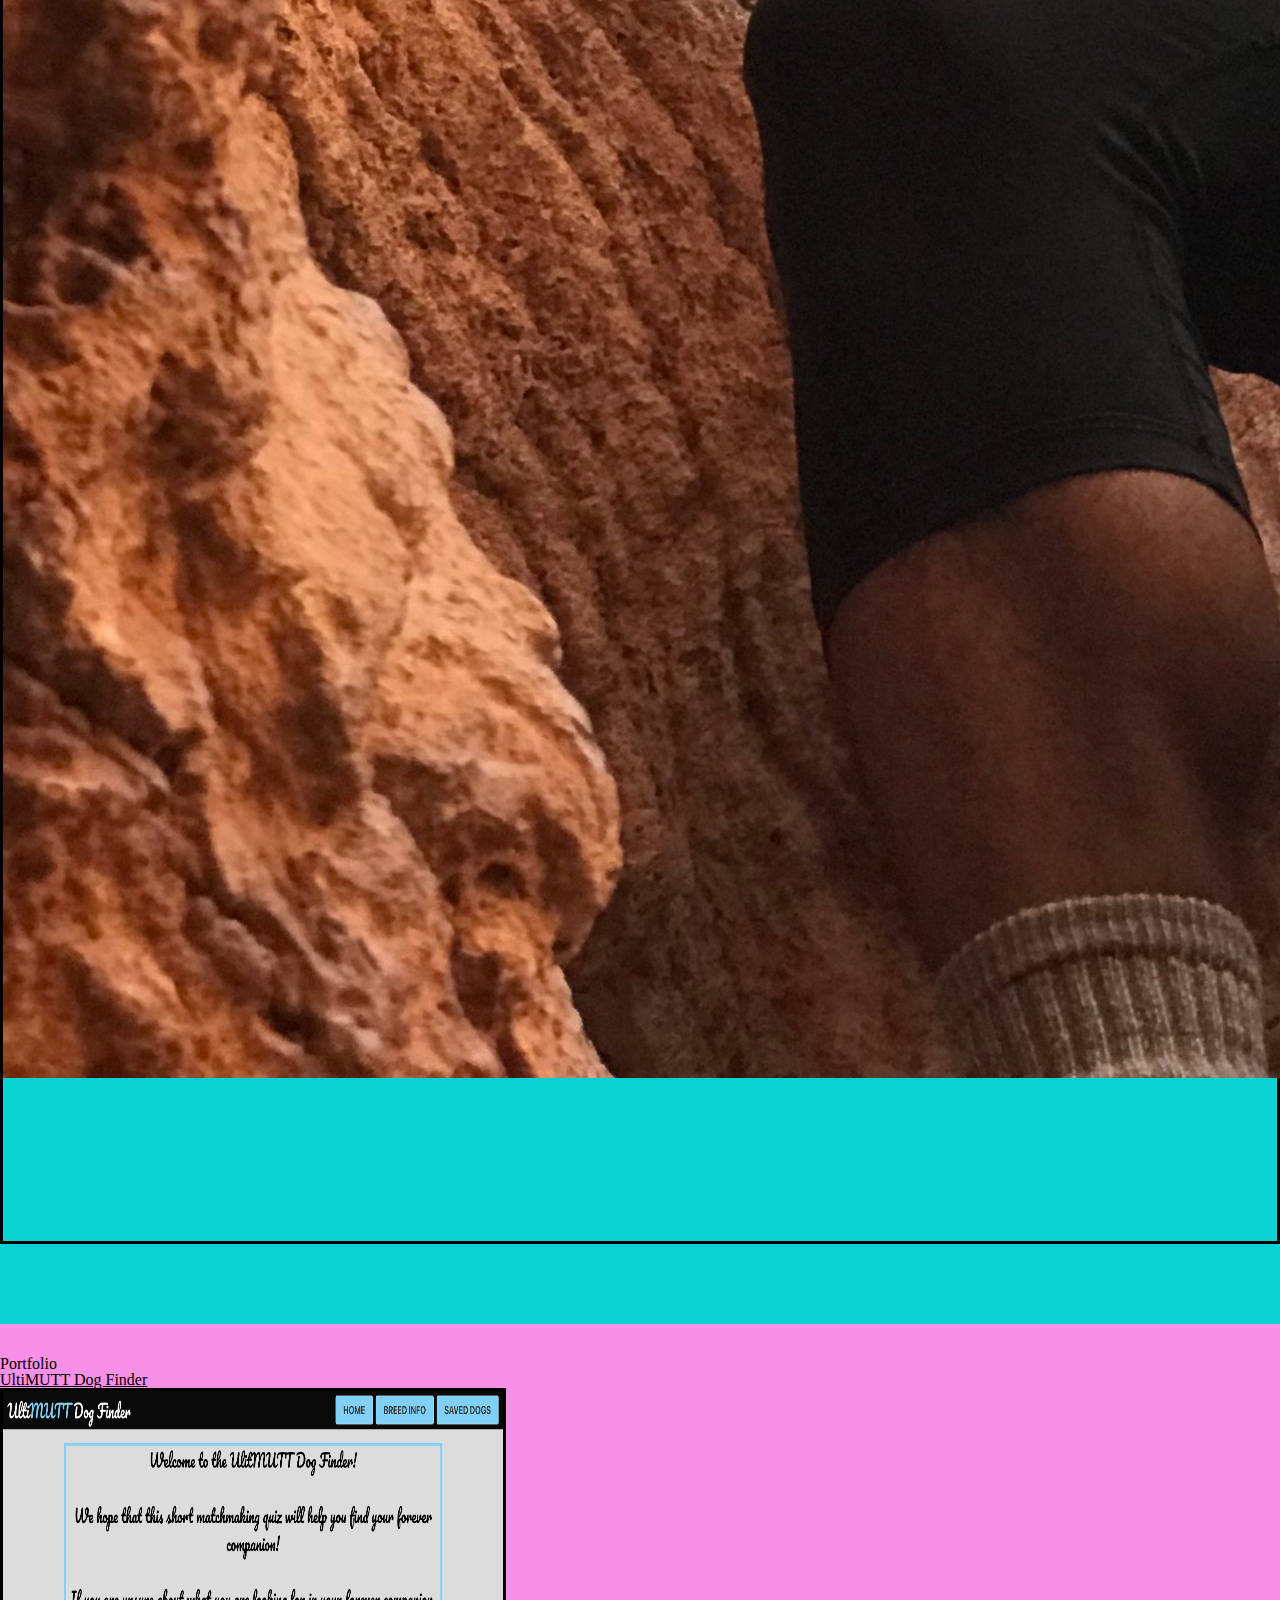
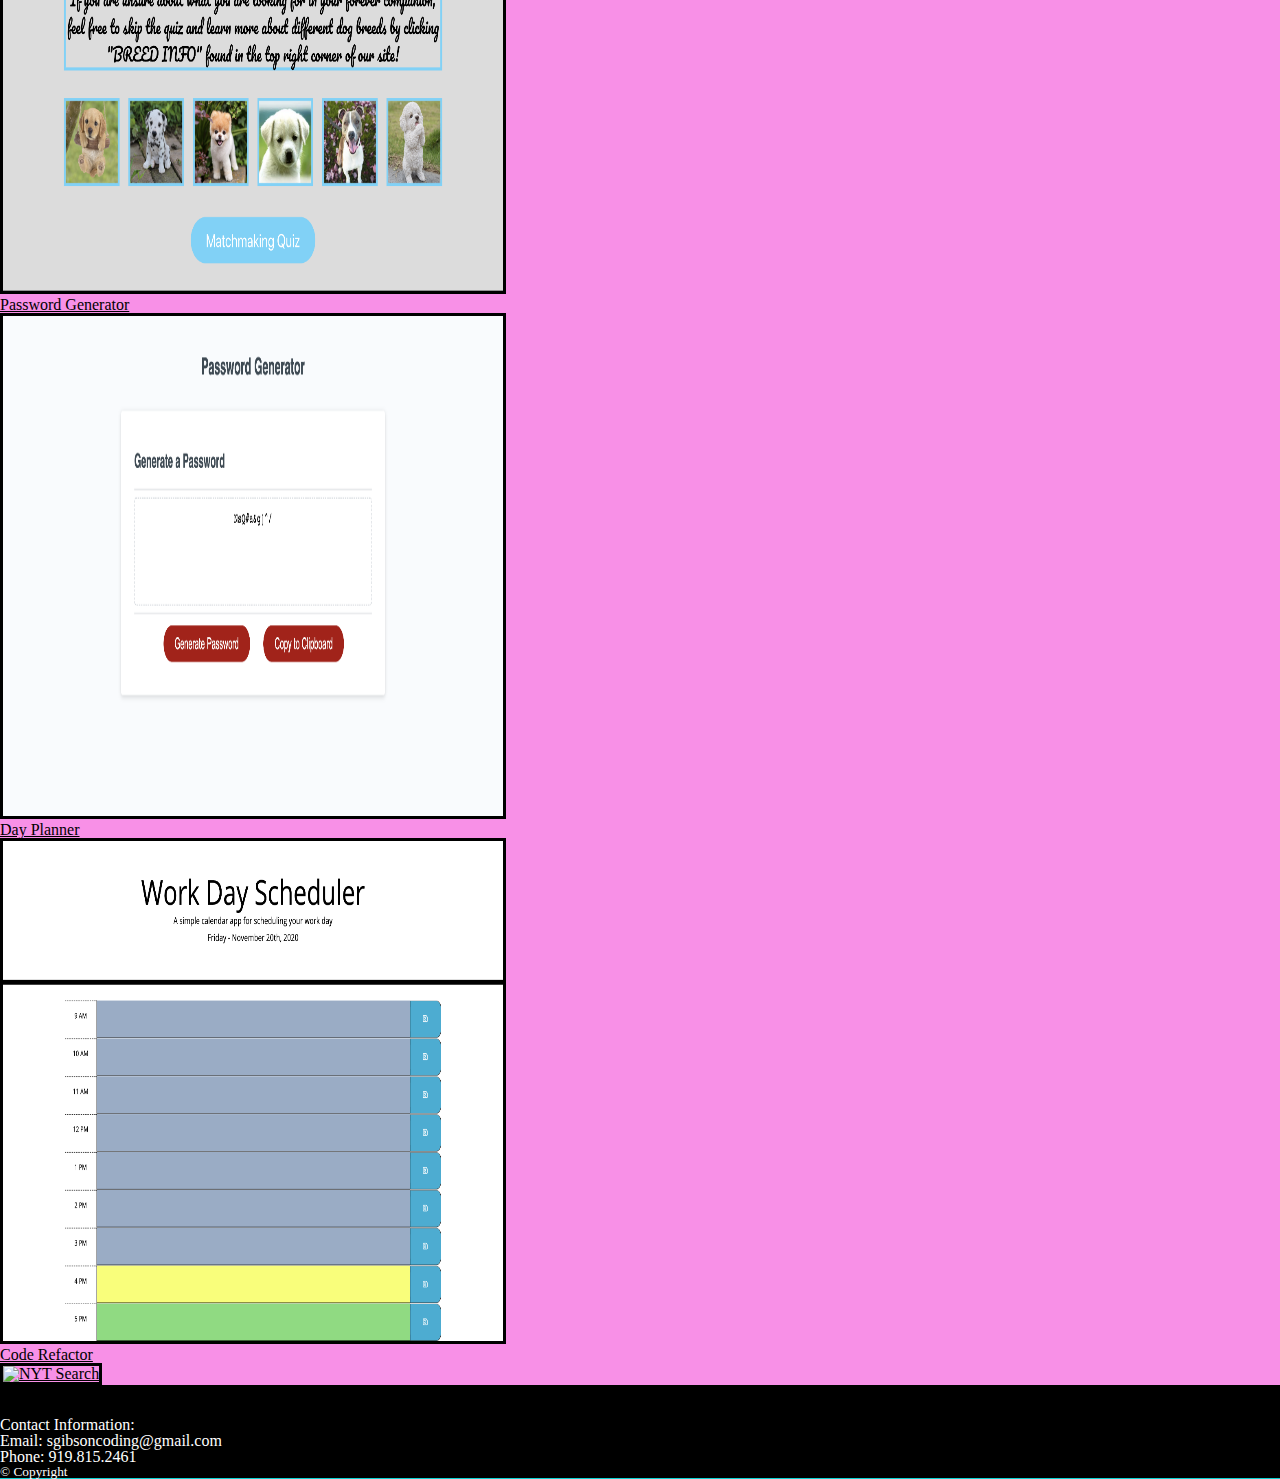
==== commit bc725910: "Added Correct Resume, Linked Deployed sites to img's" ====
--- a/index.html
+++ b/index.html
@@ -8,7 +8,7 @@
     <link rel="stylesheet" href="https://cdn.jsdelivr.net/npm/bootstrap@4.5.3/dist/css/bootstrap.min.css"
         integrity="sha384-TX8t27EcRE3e/ihU7zmQxVncDAy5uIKz4rEkgIXeMed4M0jlfIDPvg6uqKI2xXr2" crossorigin="anonymous">
     <link rel="stylesheet" href="style.css">
-    <title>About Me</title>
+    <title>Star Gibson</title>
 </head>
 
 <body>
@@ -29,7 +29,7 @@
                     <a class="nav-link" href="#project">Portfolio</a>
                 </li>
                 <li class="nav-item active">
-                    <a class="nav-link" href="" target='_blank' download>Resume</a>
+                    <a class="nav-link" href="assets/Samuel_Star_Gibson_Updated_Resume.pdf" target='_blank' download>Resume</a>
                 </li>
                 <li class="nav-item active">
                     <a class="nav-link" href="#contact">Contact</a>
@@ -86,33 +86,38 @@
 
                     <figure class="col m-3 p-3">
                         <h1><a href='https://github.com/marenhamby/UltiMutt_dog_finder'>UltiMUTT Dog Finder</h1></a>
+                        <a href='https://marenhamby.github.io/UltiMutt_dog_finder/'>
                         <img class="image-fluid projects"
                             src="img/marenhamby.github.io_UltiMutt_dog_finder_index.html.png" alt="UltiMUTT Dog Finder"
                             width="500" height="500">
+                            </a>
                     </figure>
                 </div>
                 <div class="cols-md-3">
-
                     <figure class="col m-3 p-3">
                         <h1><a href='https://github.com/Star-Gibson/password_generator'>Password Generator</h1></a>
-                        <img class="image-fluid projects" src="img/star-gibson.github.io_password_generator_.png"
+                       <a href='https://star-gibson.github.io/password_generator/'>
+                            <img class="image-fluid projects" src="img/star-gibson.github.io_password_generator_.png"
                             alt="Password Generator" width="500" height="500">
+                            </a>
                     </figure>
                 </div>
                 <div class="cols-md-3">
-
                     <figure class="col m-3 p-3">
                         <h1><a href='https://github.com/Star-Gibson/day__planner'>Day Planner</h1></a>
+                       <a href='https://star-gibson.github.io/day__planner/'>
                         <img class="image-fluid projects" src="img/star-gibson.github.io_day__planner_.png"
                             alt="Day Planner" width="500" height="500">
+                    </a>
                     </figure>
                 </div>
                 <div class="cols-md-3">
-
                     <figure class="col m-3 p-3">
                         <h1><a href='https://github.com/Star-Gibson/code_refactor'>Code Refactor</h1></a>
+                        <a href='https://github.com/Star-Gibson/code_refactor'>
                         <img class="image-fluid projects" src="img/star-gibson.github.io_code_refactor_.png"
                             alt="NYT Search" width="500" height="500">
+                            </a>
                     </figure>
                 </div>
             </div>
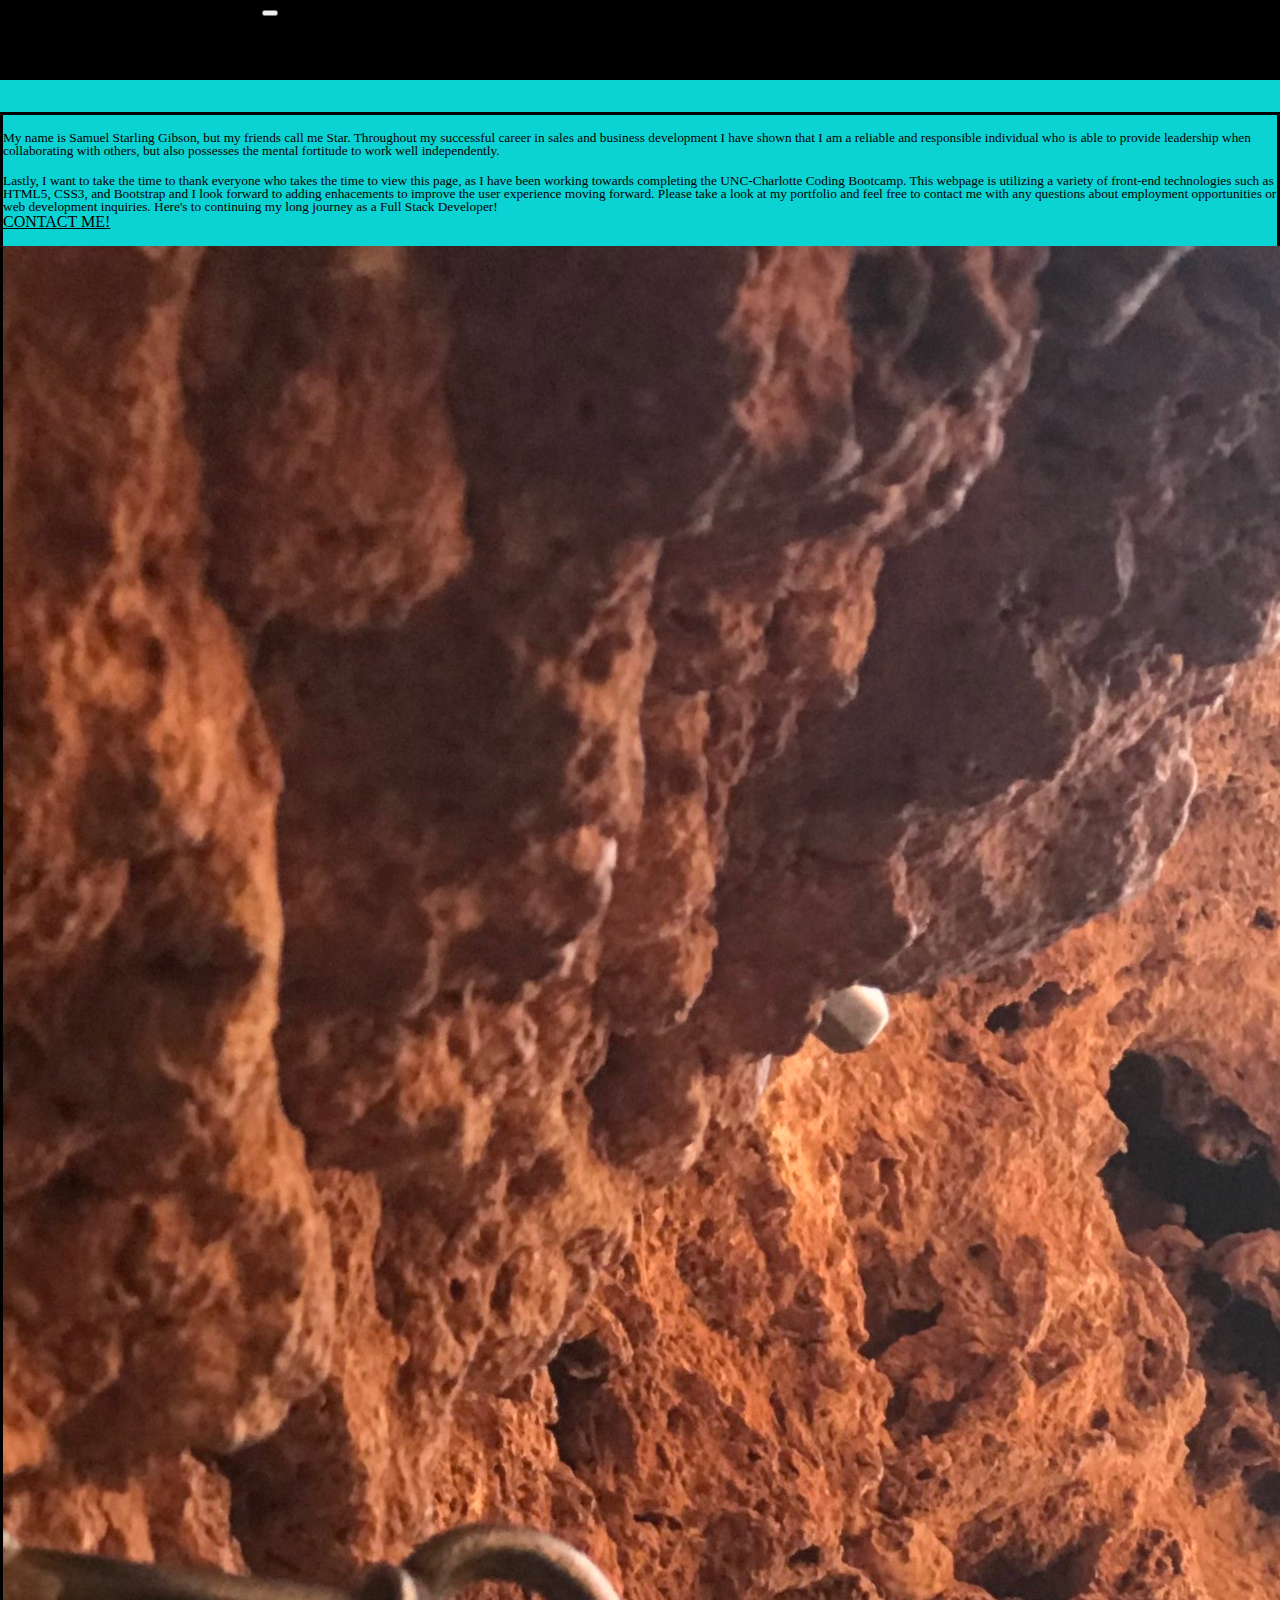
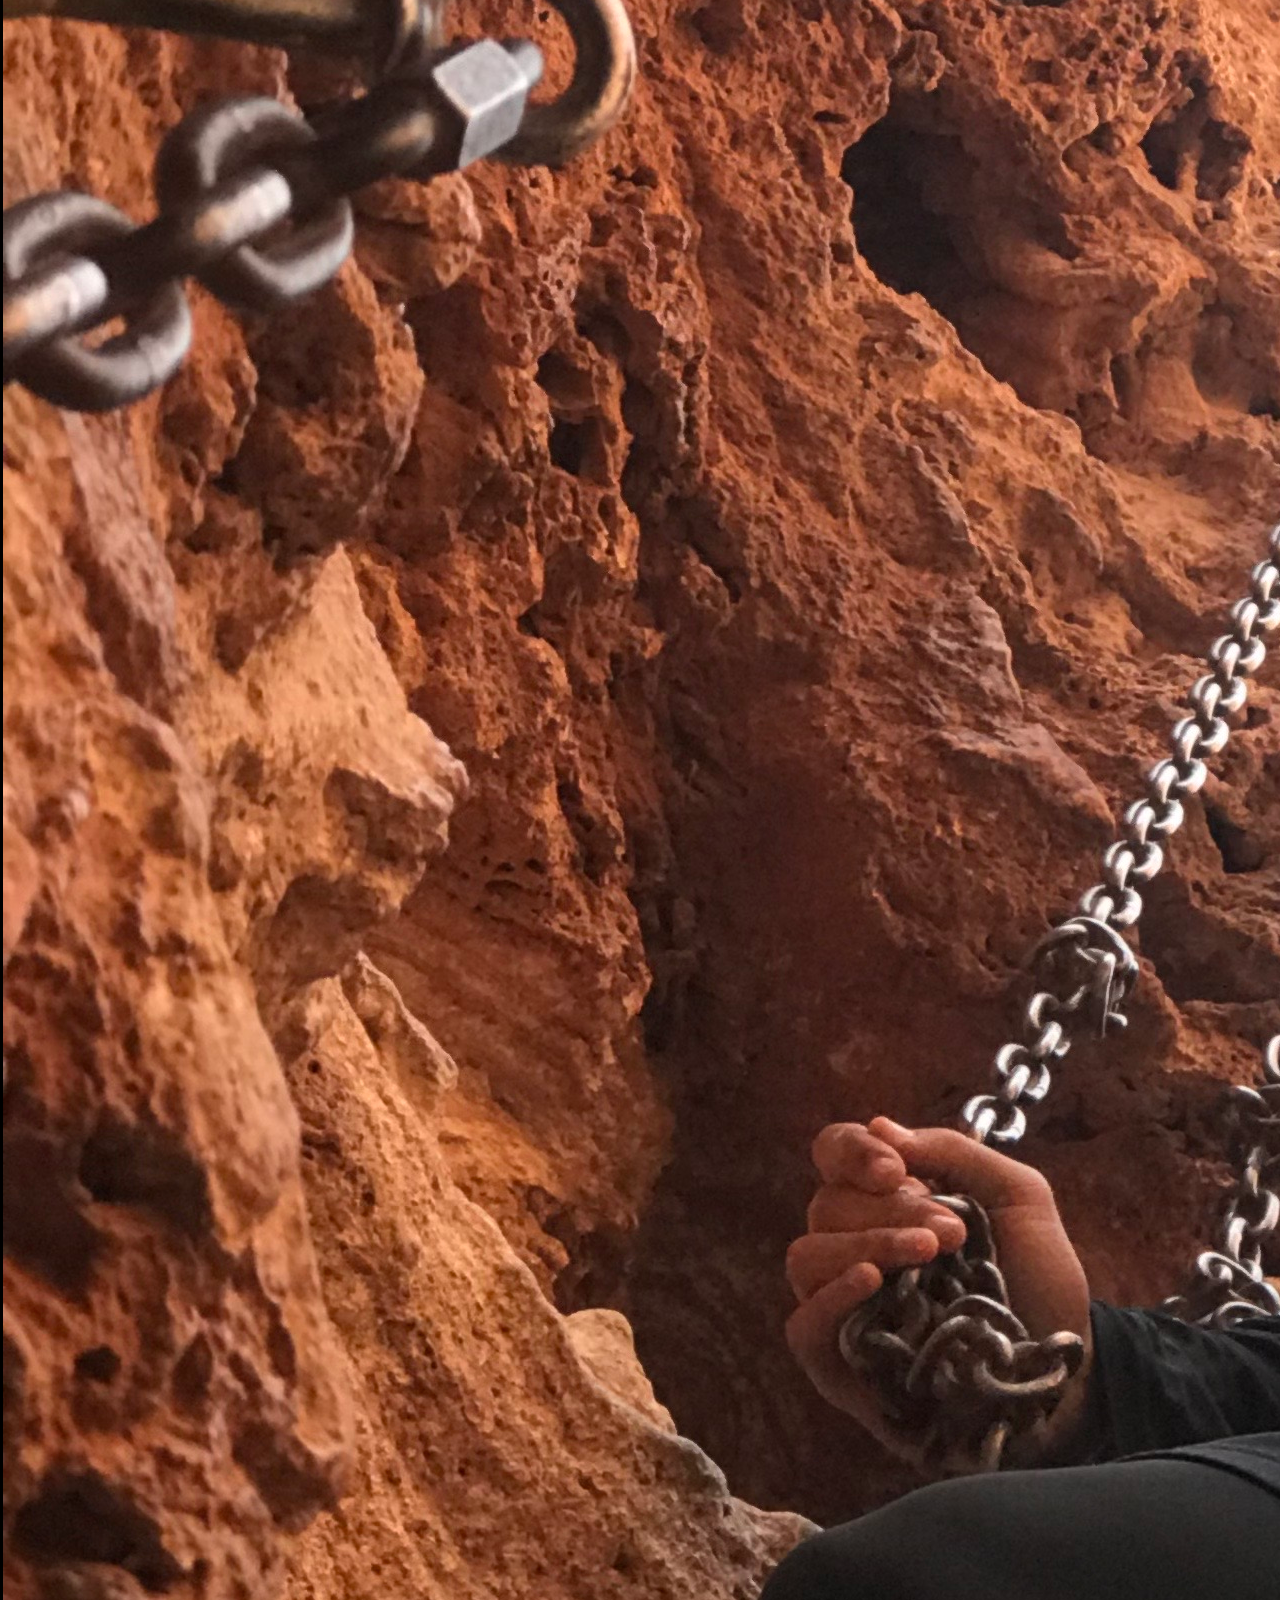
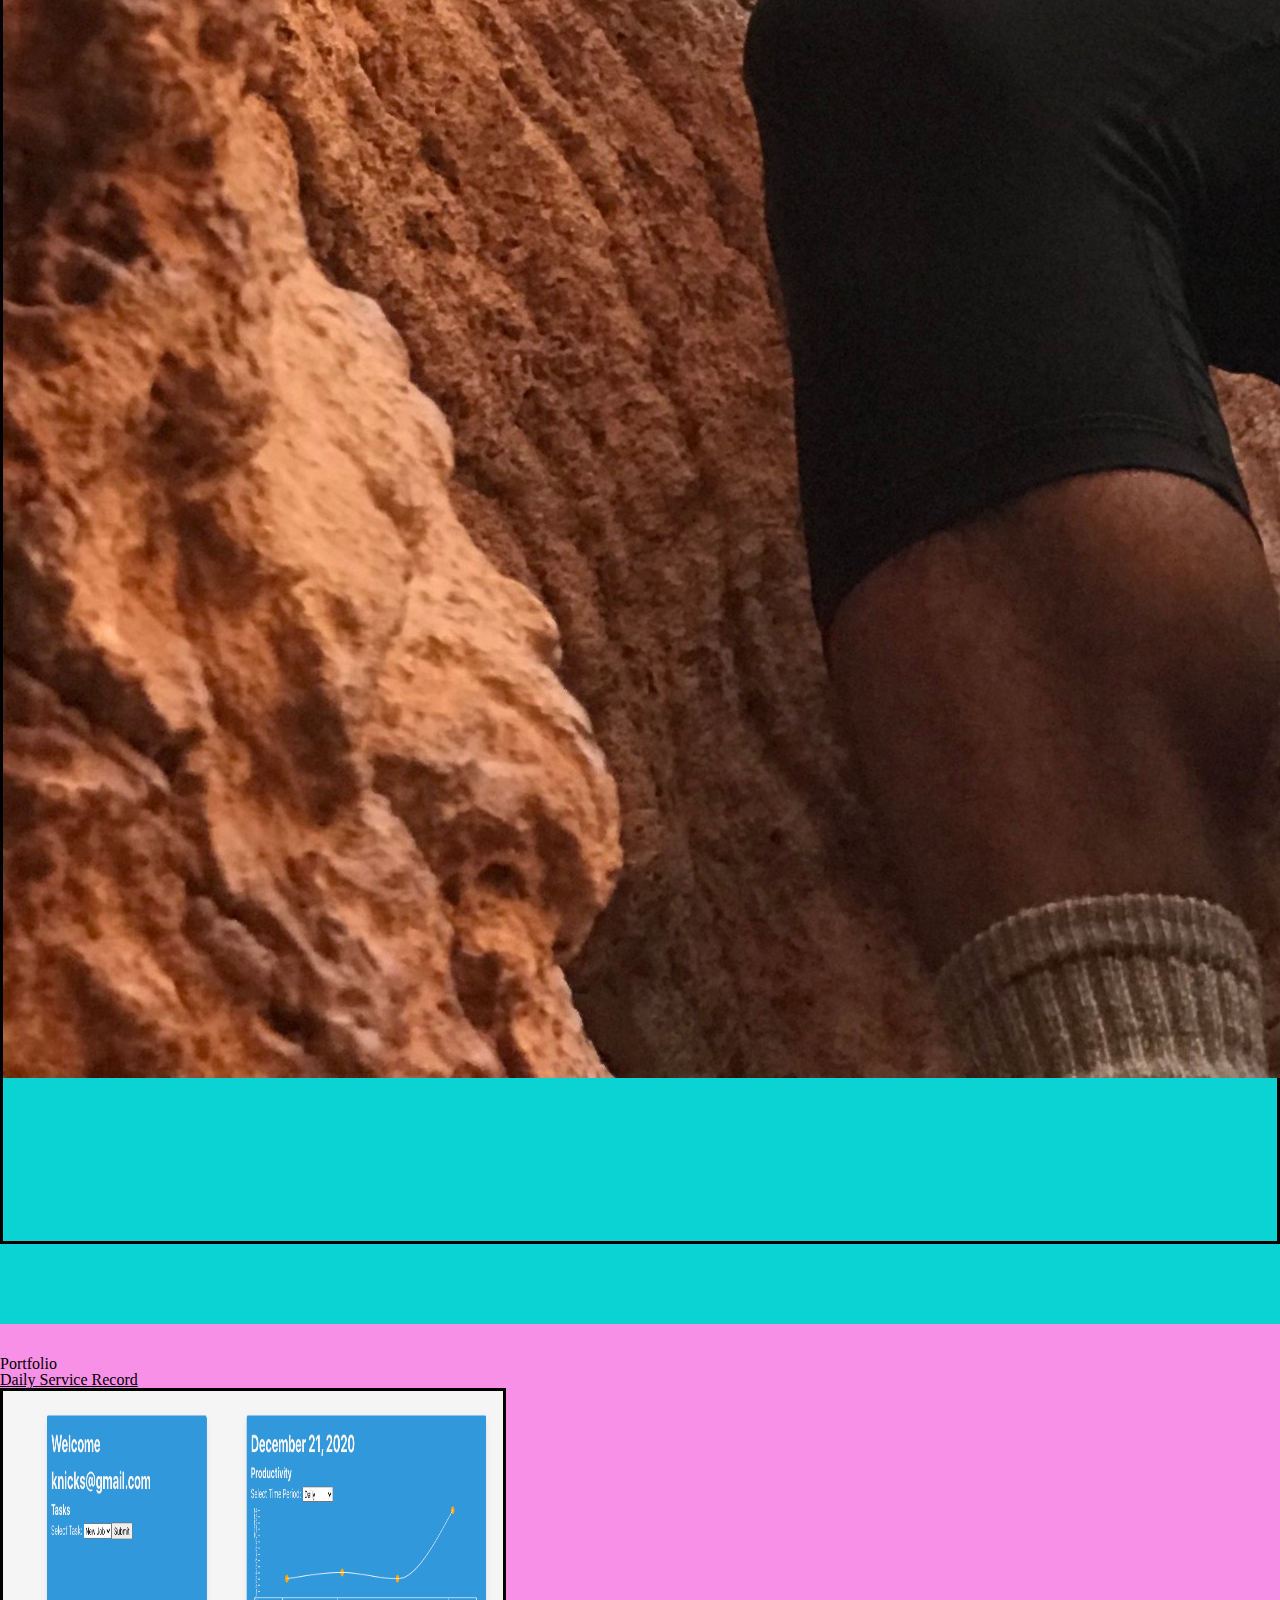
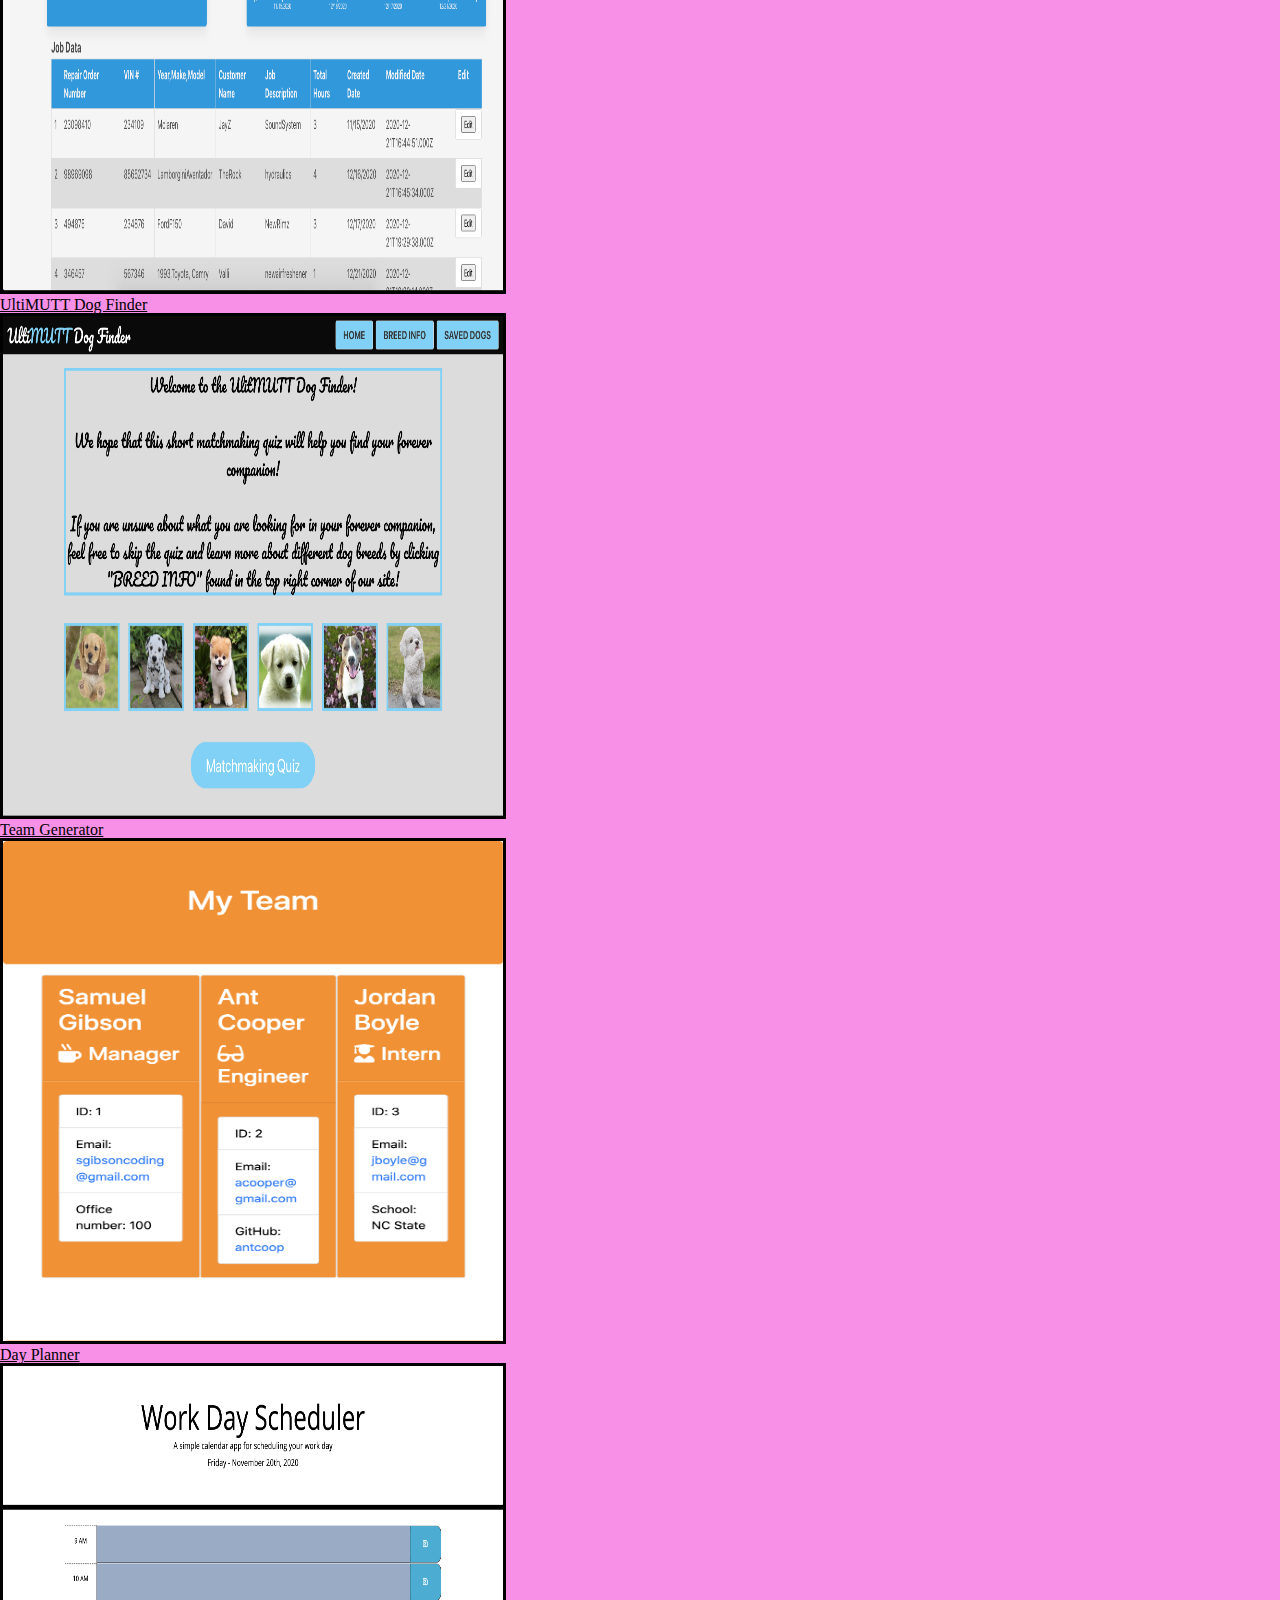
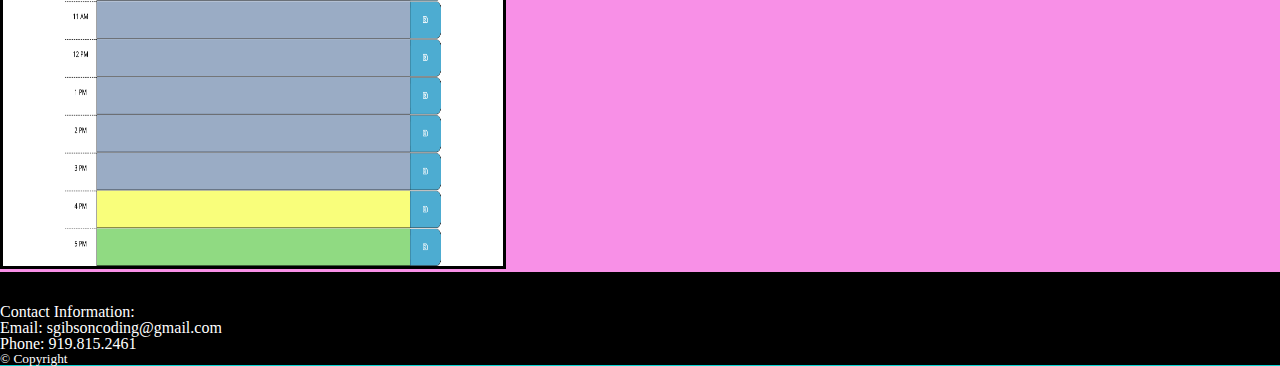
==== commit 52345b70: "Updated Images/Links" ====
--- a/index.html
+++ b/index.html
@@ -29,7 +29,7 @@
                     <a class="nav-link" href="#project">Portfolio</a>
                 </li>
                 <li class="nav-item active">
-                    <a class="nav-link" href="assets/Samuel_Star_Gibson_Updated_Resume.pdf" target='_blank' download>Resume</a>
+                    <a class="nav-link" href="assets/SSG_Resume_2020.pdf" target='_blank' download>Resume</a>
                 </li>
                 <li class="nav-item active">
                     <a class="nav-link" href="#contact">Contact</a>
@@ -83,7 +83,13 @@
             <h1><strong>Portfolio</strong></h1>
             <div class="row justify-content-center">
                 <div class="cols-md-3">
-
+                    <figure class="col m-3 p-3">
+                        <h1><a href='https://github.com/diminako/daily_service_record'>Daily Service Record</h1></a>
+                        <a href='https://mighty-spire-89072.herokuapp.com/'>
+                        <img class="image-fluid projects" src="img/DSR.png"
+                            alt="Daily Service Record" width="500" height="500">
+                            </a>
+                    </figure>
                     <figure class="col m-3 p-3">
                         <h1><a href='https://github.com/marenhamby/UltiMutt_dog_finder'>UltiMUTT Dog Finder</h1></a>
                         <a href='https://marenhamby.github.io/UltiMutt_dog_finder/'>
@@ -94,32 +100,25 @@
                     </figure>
                 </div>
                 <div class="cols-md-3">
+                <div class="cols-md-3">
                     <figure class="col m-3 p-3">
-                        <h1><a href='https://github.com/Star-Gibson/password_generator'>Password Generator</h1></a>
-                       <a href='https://star-gibson.github.io/password_generator/'>
-                            <img class="image-fluid projects" src="img/star-gibson.github.io_password_generator_.png"
-                            alt="Password Generator" width="500" height="500">
+                        <h1><a href='https://github.com/Star-Gibson/Team_Generator'>Team Generator</h1></a>
+                       <a href='https://github.com/Star-Gibson/Team_Generator'>
+                            <img class="image-fluid projects" src="img/TeamGen.png"
+                            alt="Team Generator" width="500" height="500">
                             </a>
                     </figure>
                 </div>
                 <div class="cols-md-3">
                     <figure class="col m-3 p-3">
                         <h1><a href='https://github.com/Star-Gibson/day__planner'>Day Planner</h1></a>
-                       <a href='https://star-gibson.github.io/day__planner/'>
-                        <img class="image-fluid projects" src="img/star-gibson.github.io_day__planner_.png"
+                        <a href='https://star-gibson.github.io/day__planner/'>
+                            <img class="image-fluid projects" src="img/star-gibson.github.io_day__planner_.png"
                             alt="Day Planner" width="500" height="500">
-                    </a>
-                    </figure>
+                        </a>
+                    </figure> 
                 </div>
-                <div class="cols-md-3">
-                    <figure class="col m-3 p-3">
-                        <h1><a href='https://github.com/Star-Gibson/code_refactor'>Code Refactor</h1></a>
-                        <a href='https://github.com/Star-Gibson/code_refactor'>
-                        <img class="image-fluid projects" src="img/star-gibson.github.io_code_refactor_.png"
-                            alt="NYT Search" width="500" height="500">
-                            </a>
-                    </figure>
-                </div>
+             </div>
             </div>
         </div>
     </section>
